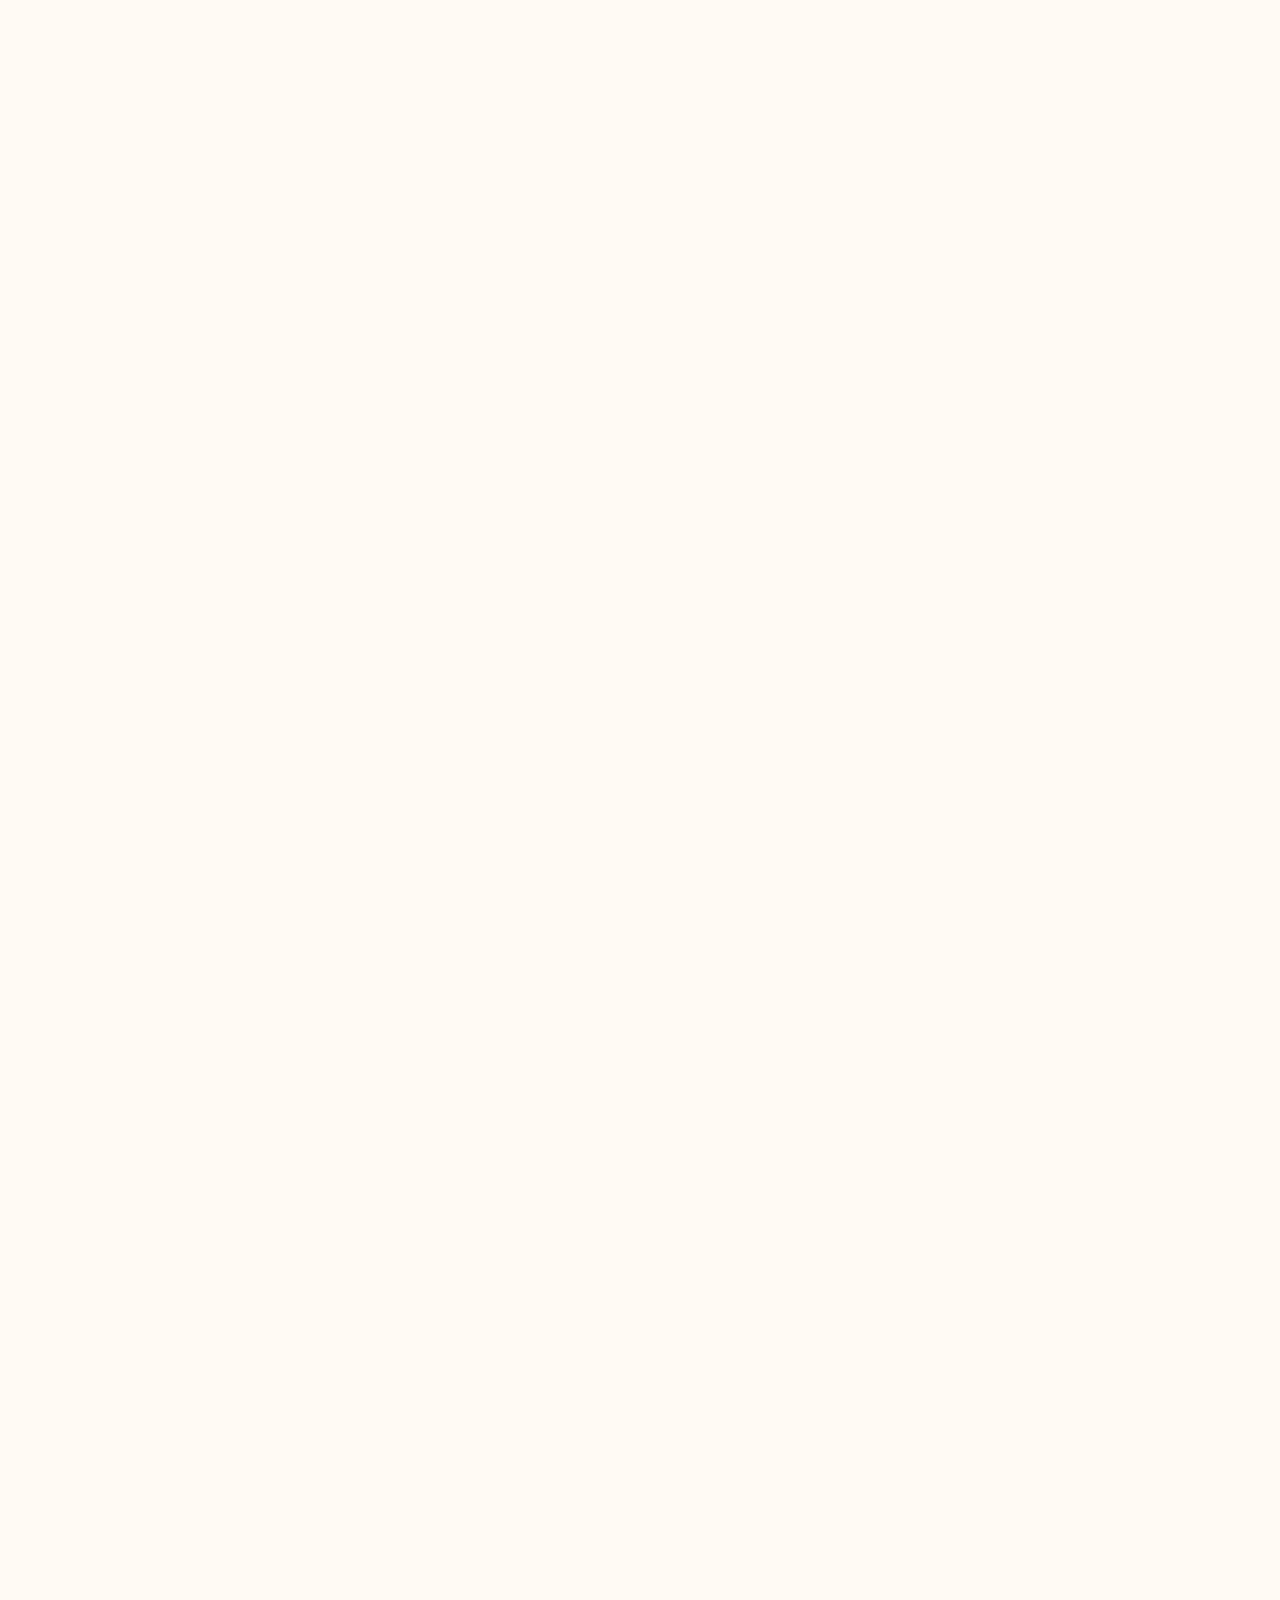
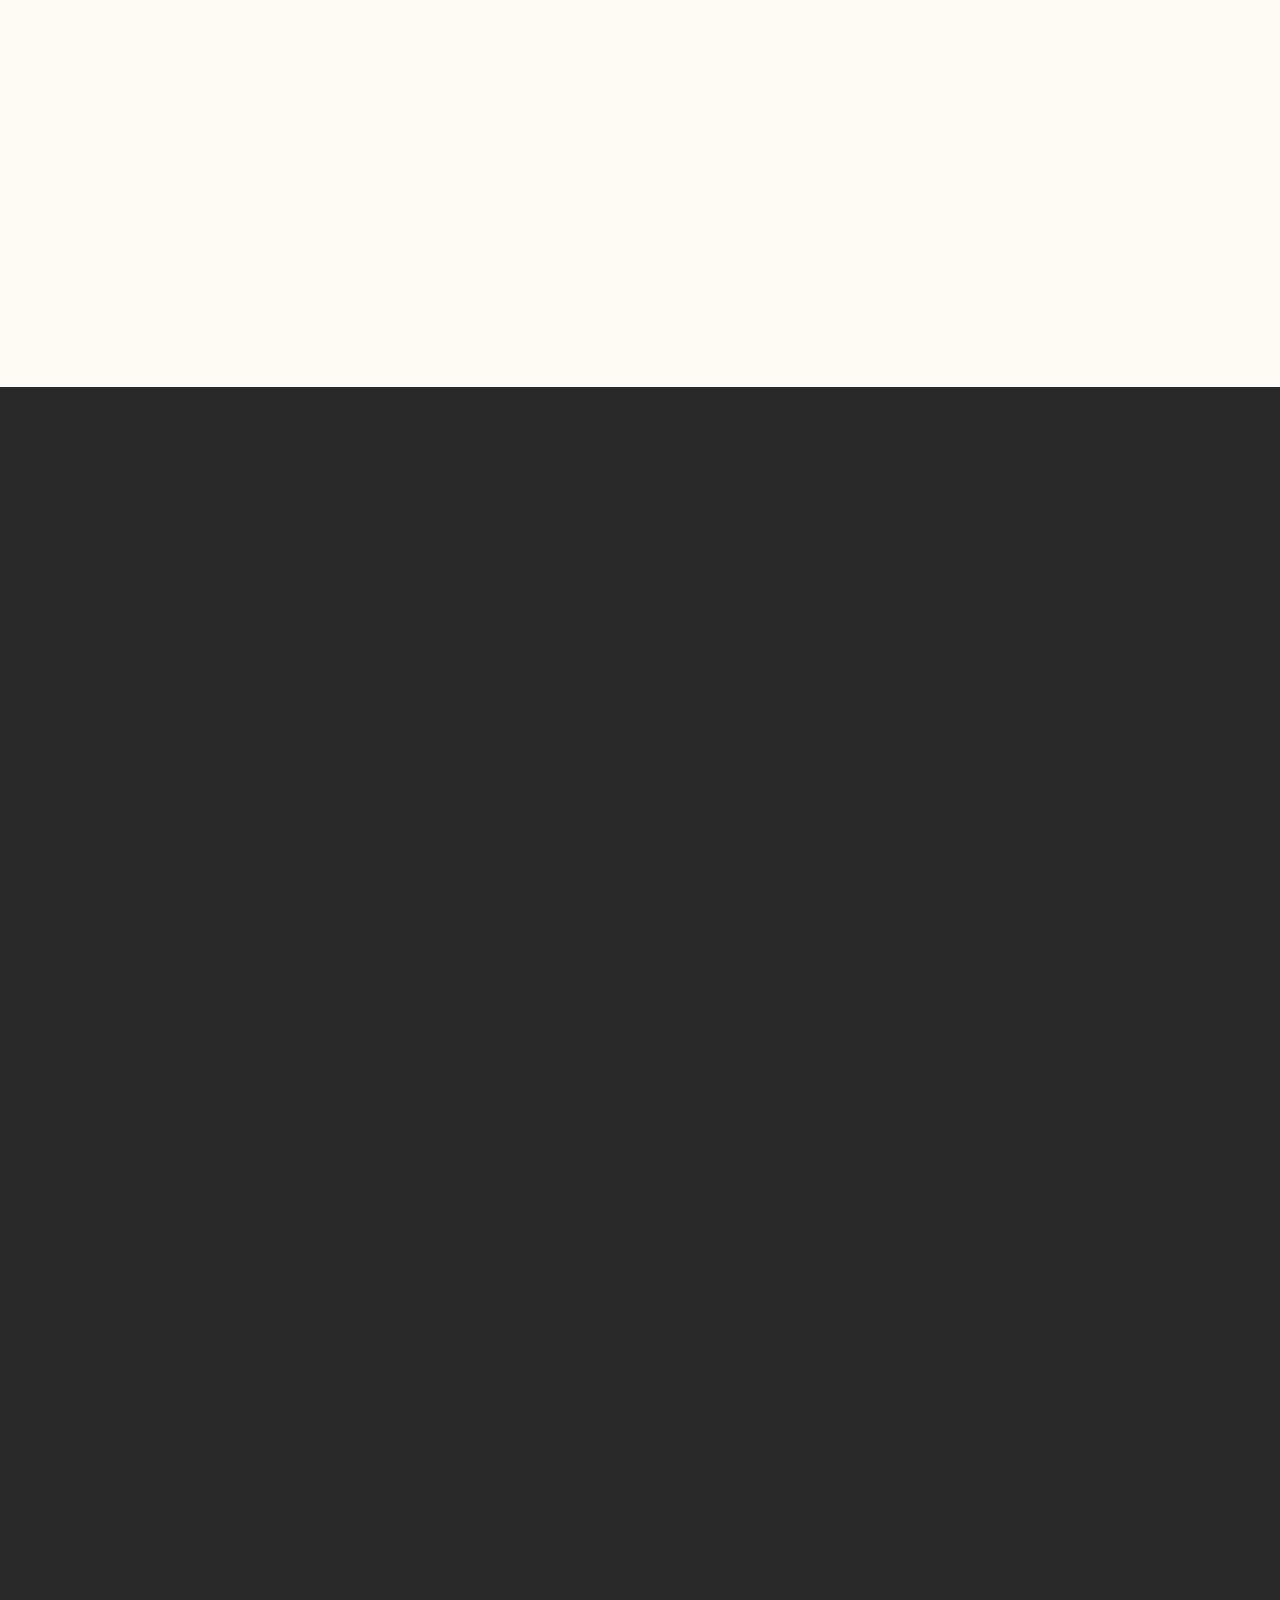
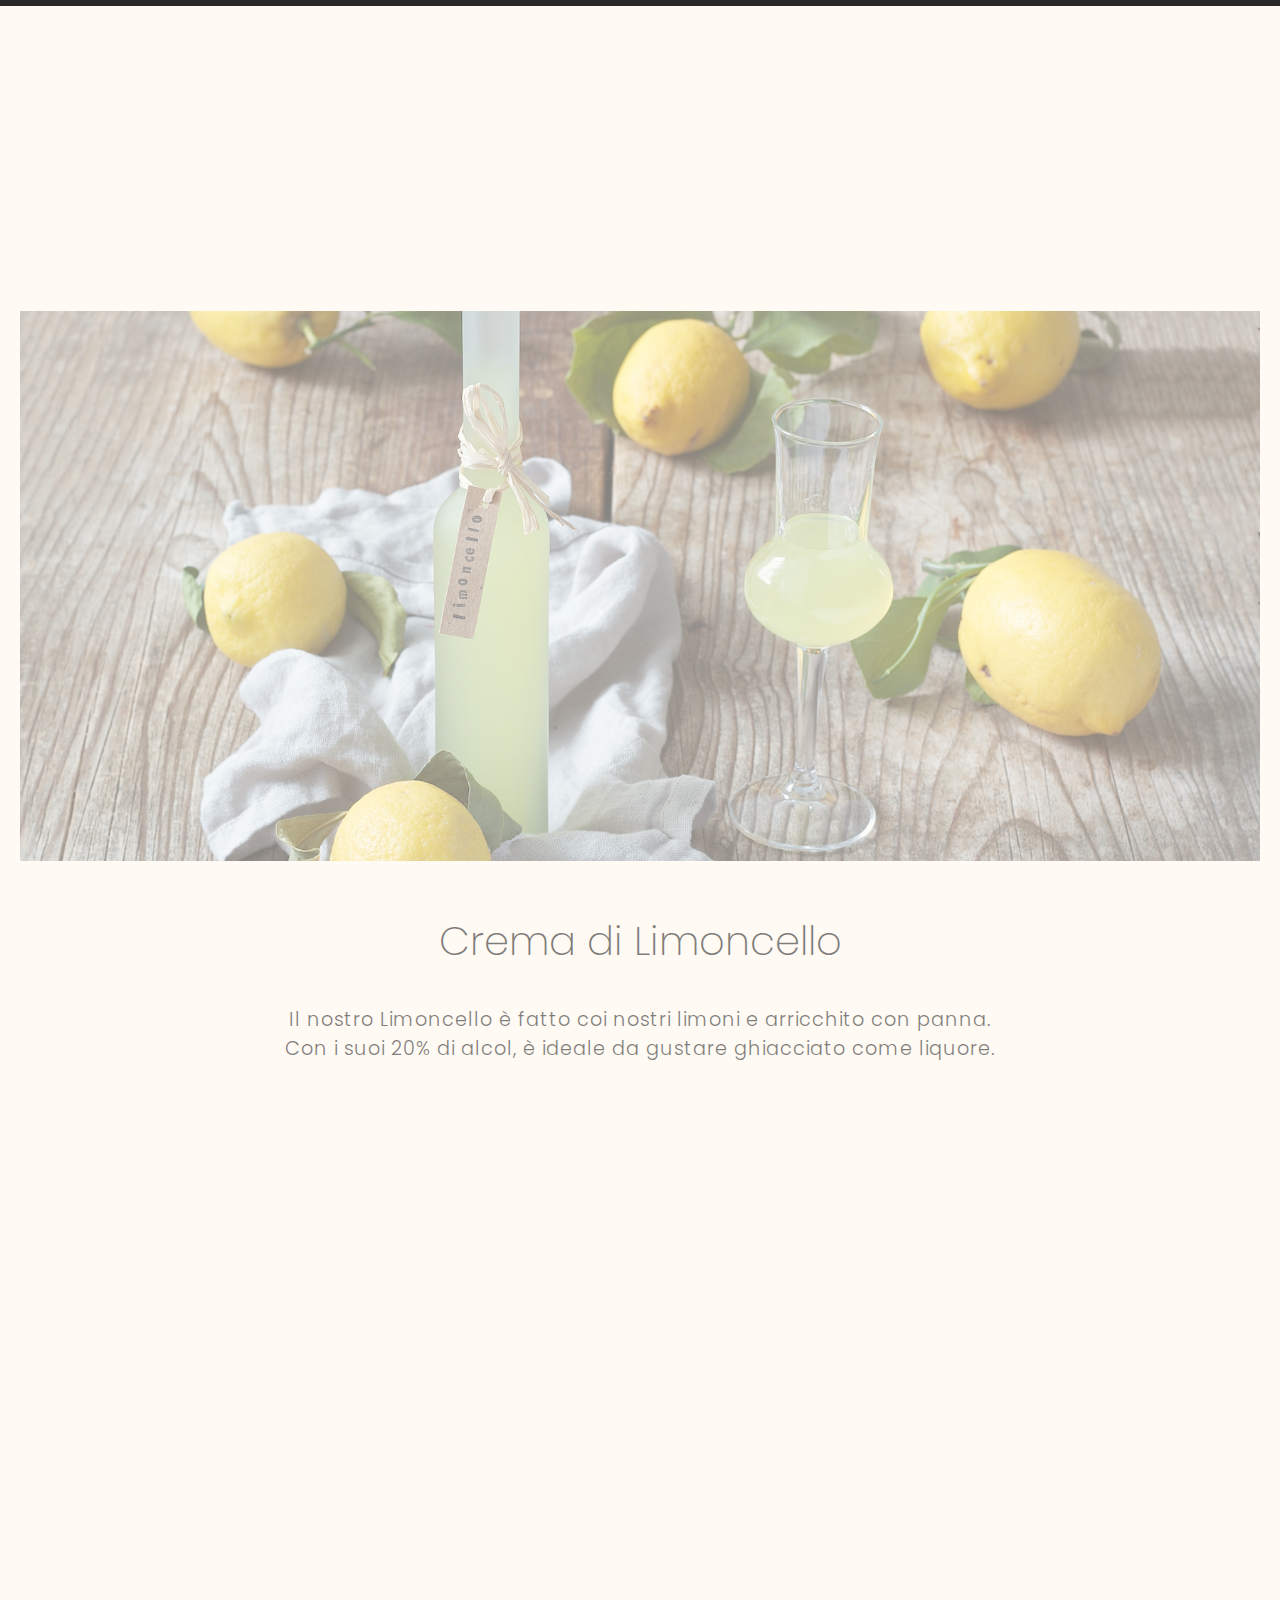
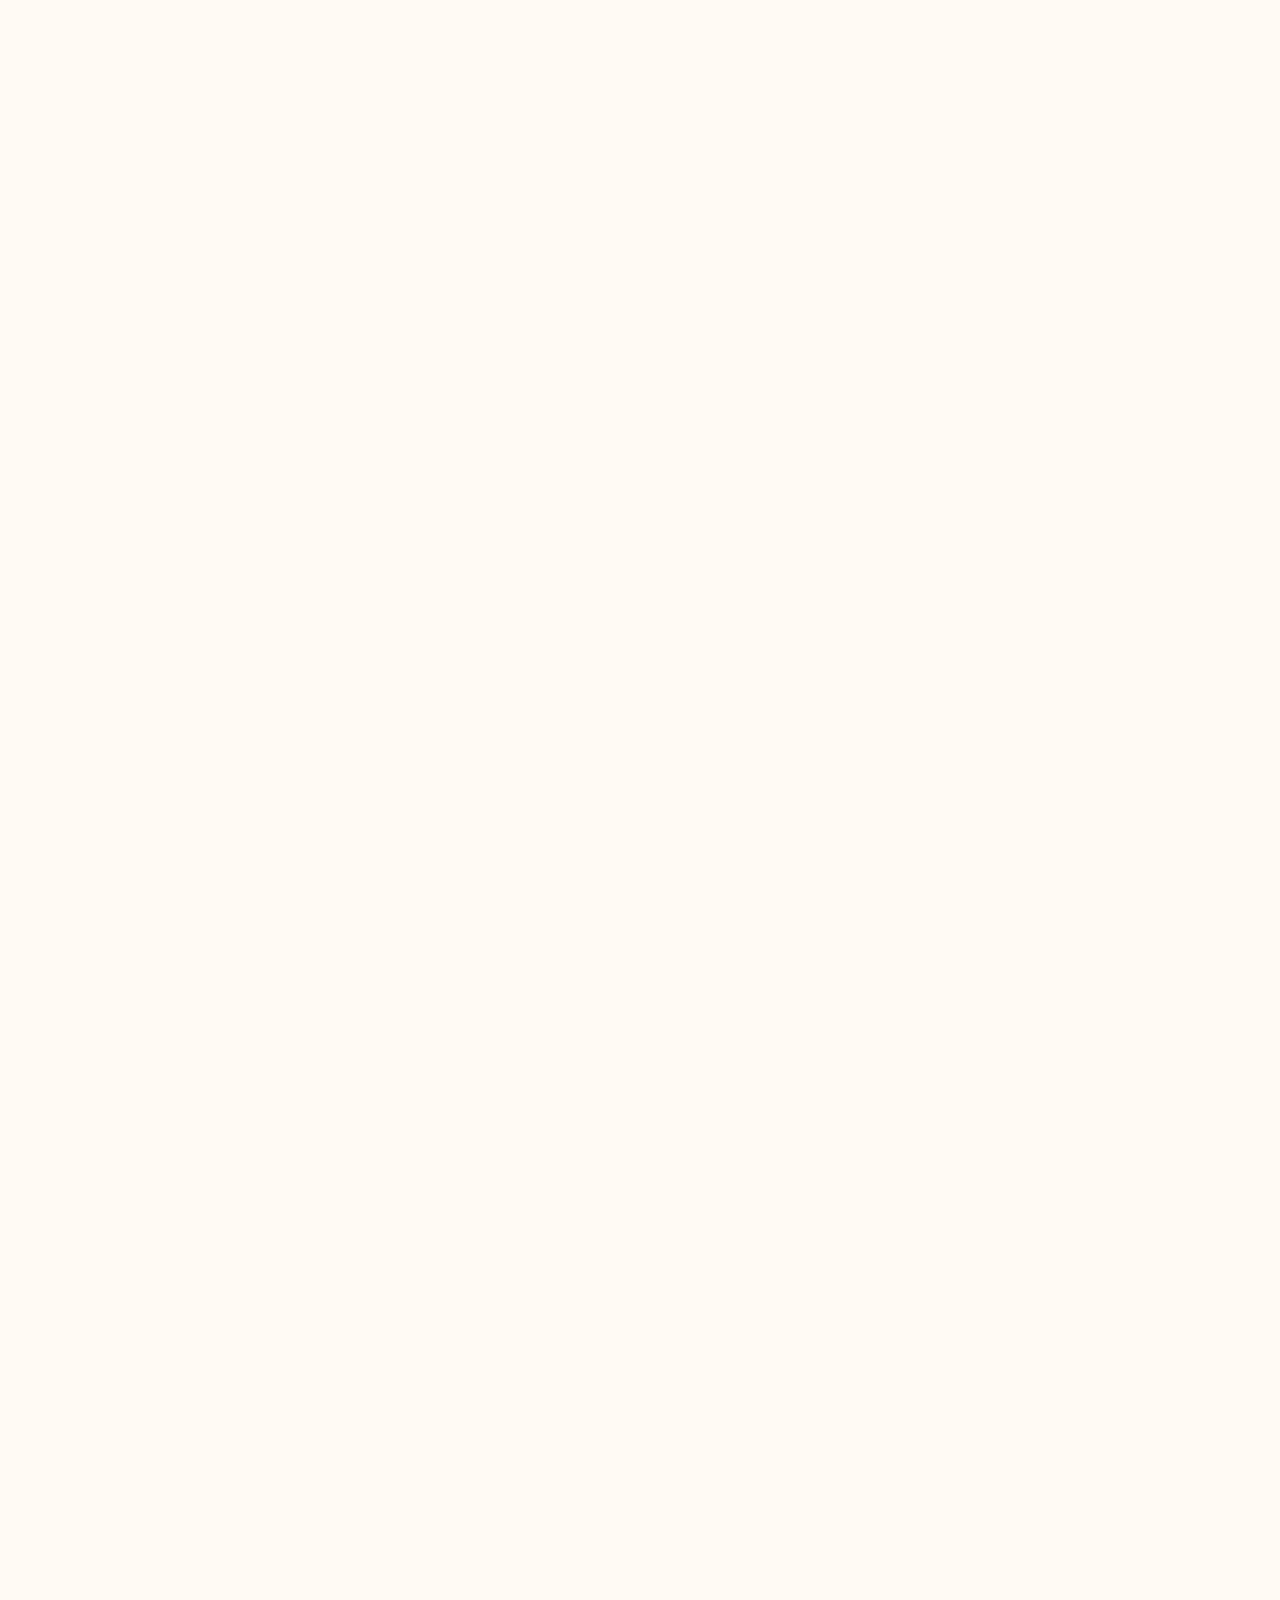
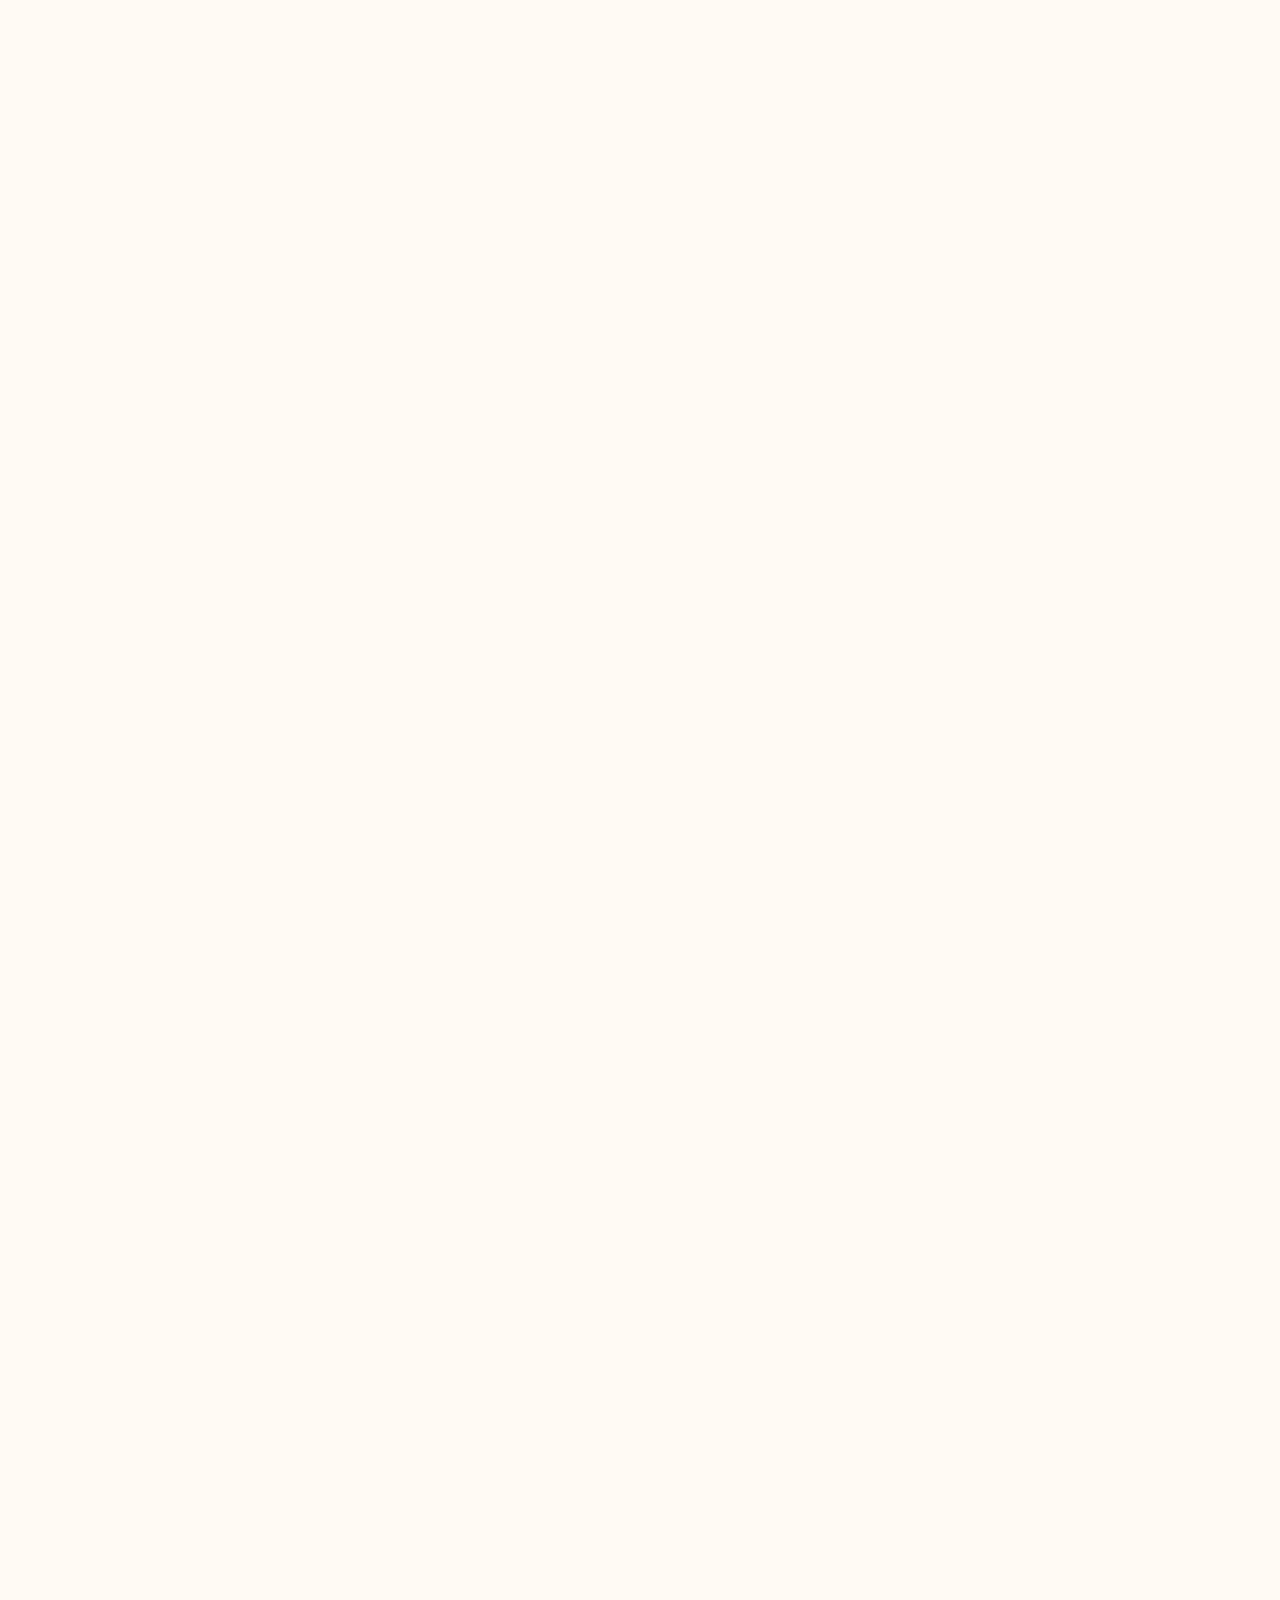
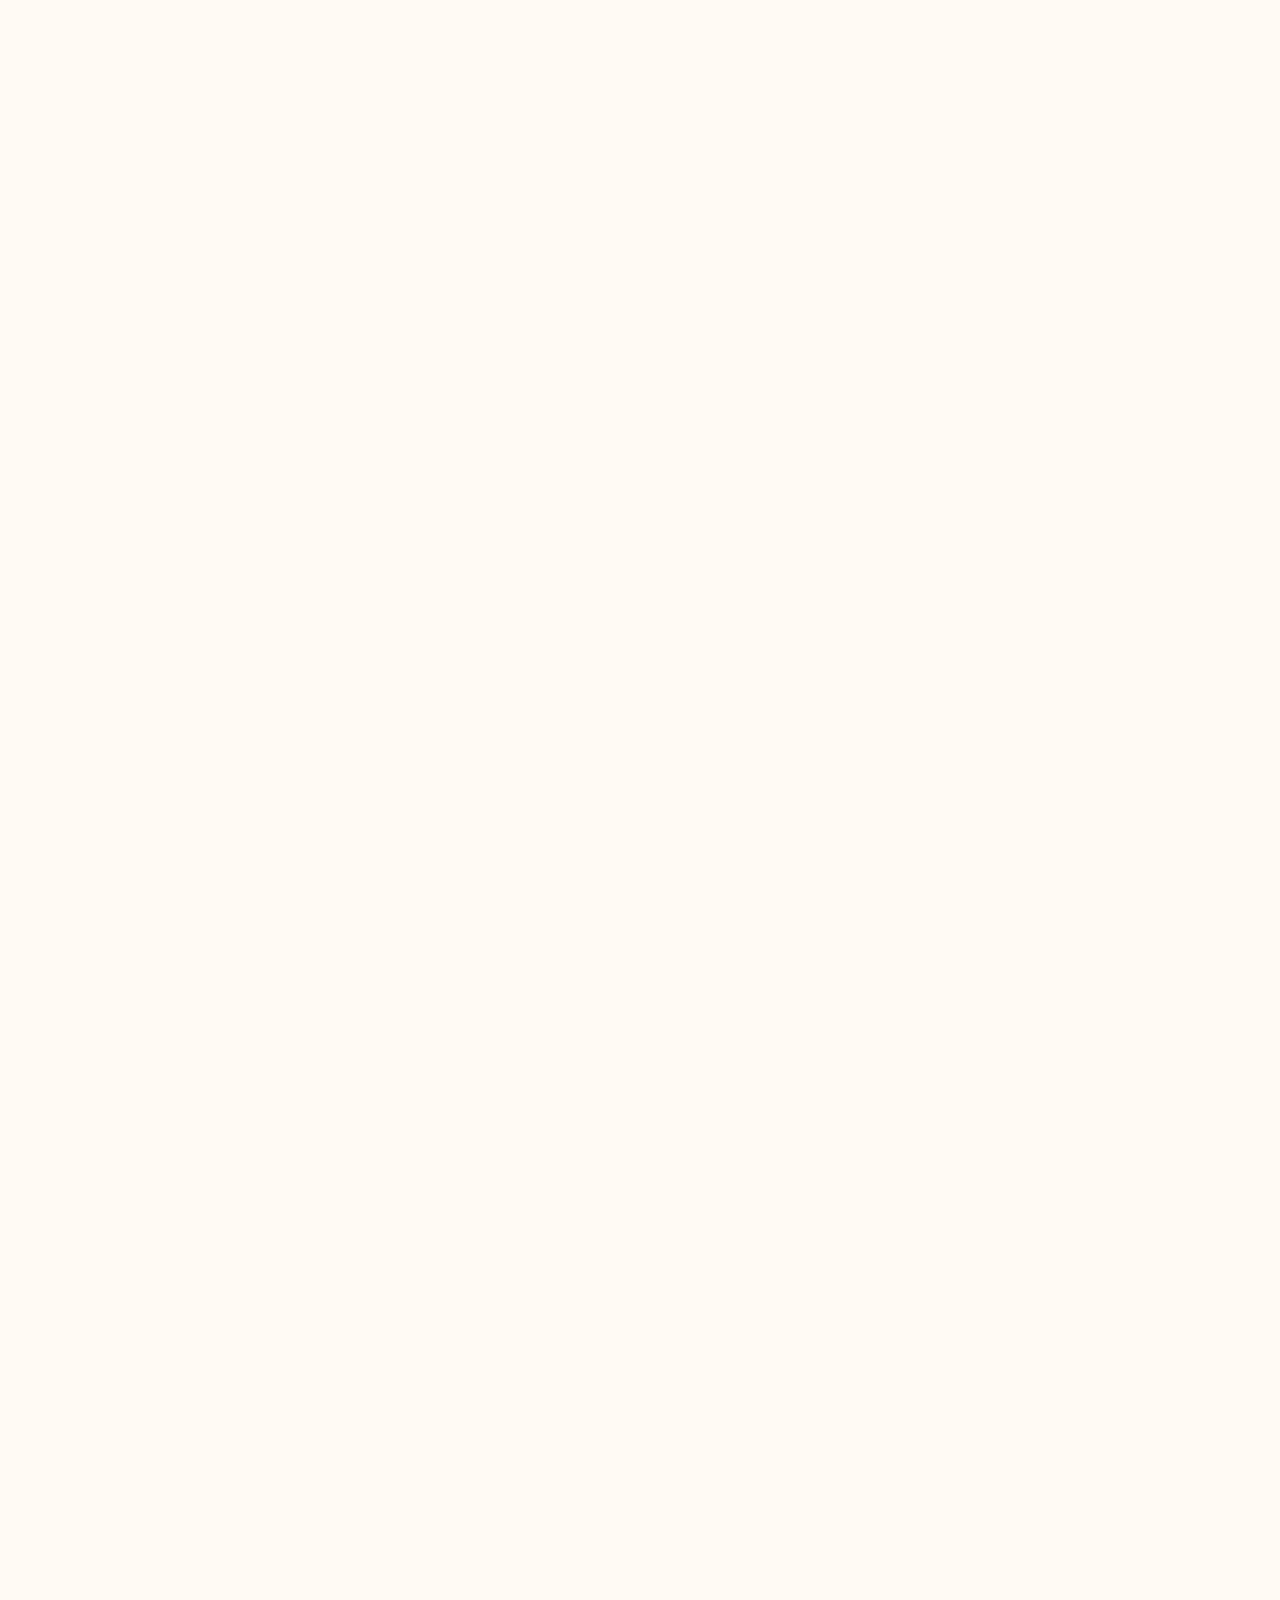
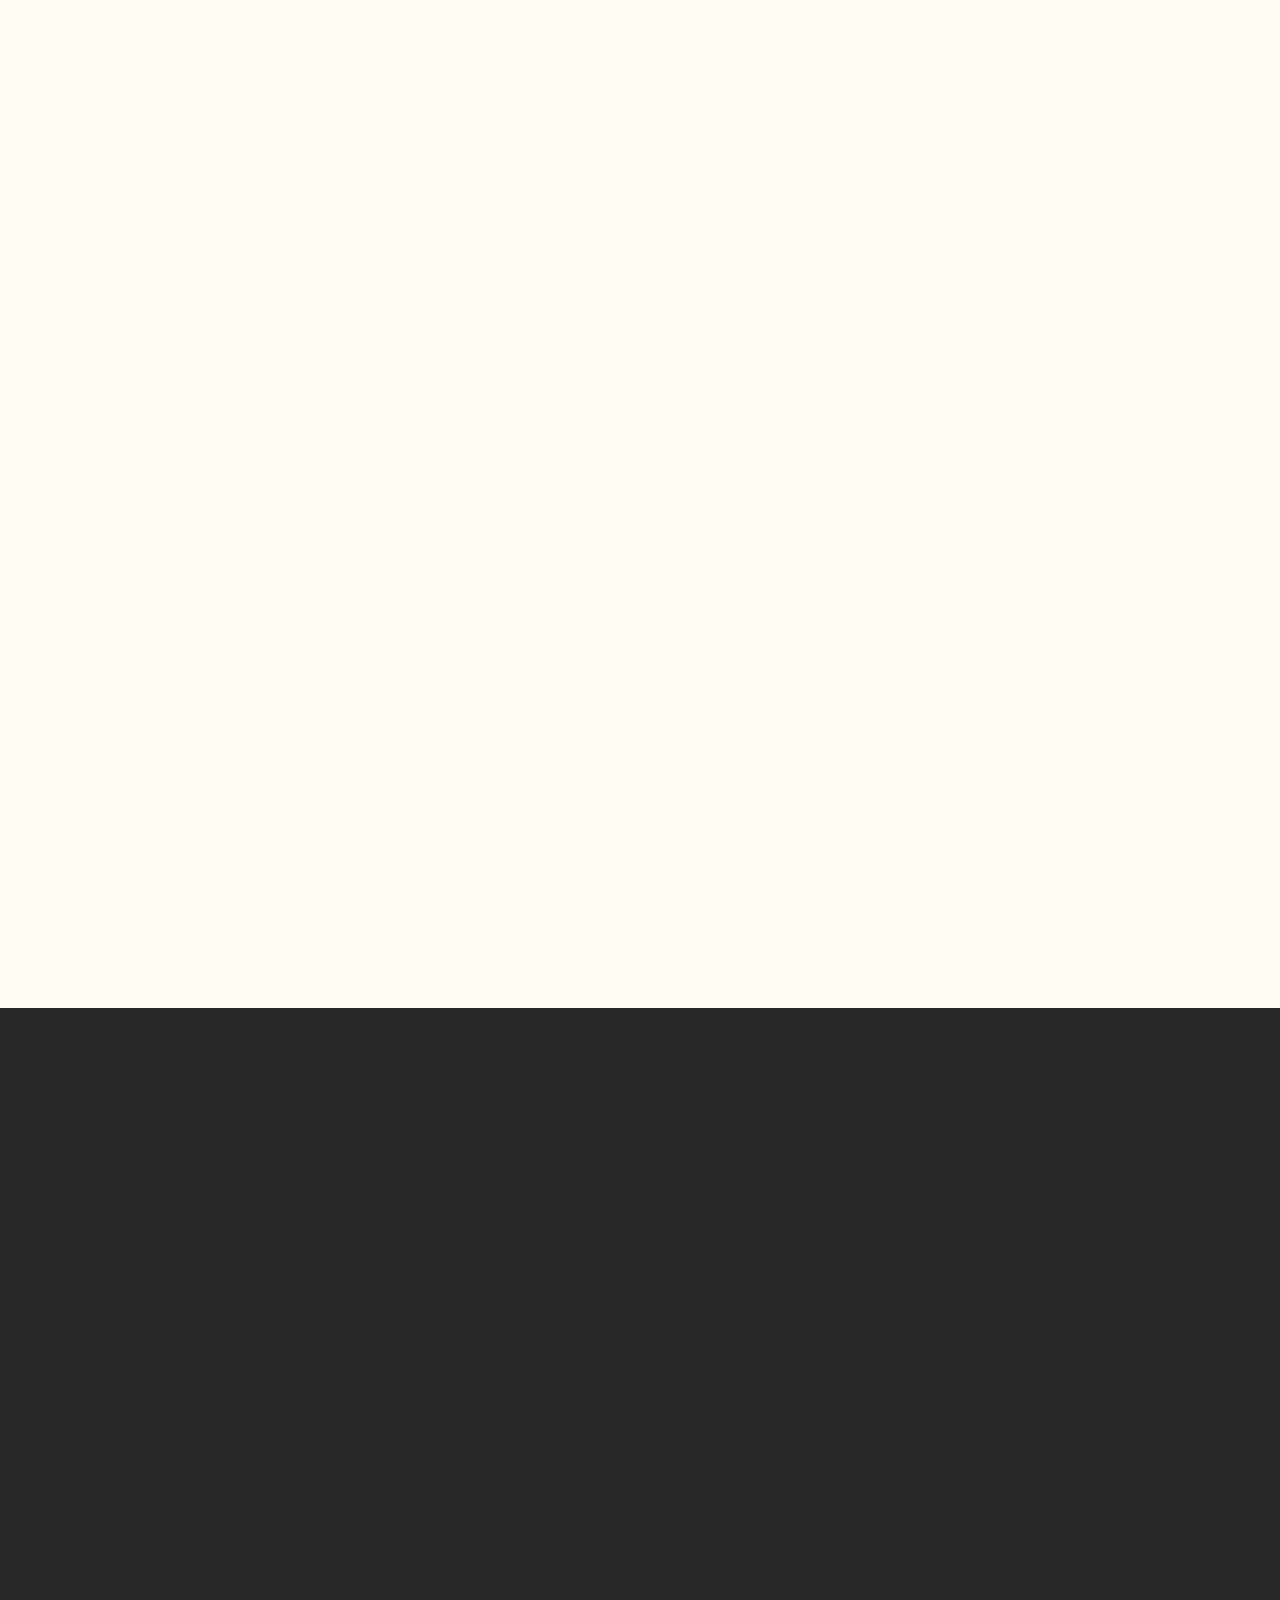
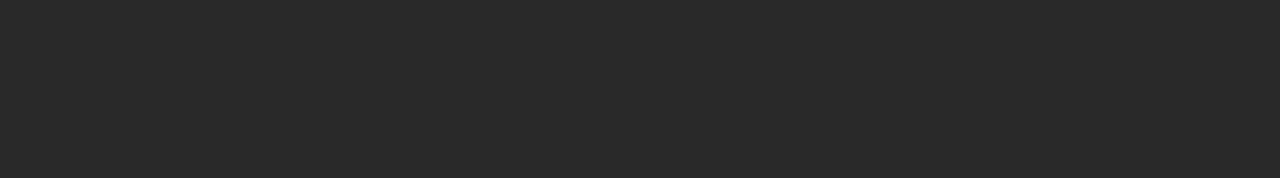
==== it/index.html @ 20805584 "preloader fix" ====
<!DOCTYPE html>
<html lang="it">
<head>
    <meta charset="UTF-8">
    <meta name="viewport" content="width=device-width, initial-scale=1.0">
    <title>Ristorante panoramico Leitenschenke al Sentiero di Rogge - Ristorante Leitenschenke</title>
    <meta name="description" content="Vi viziamo con piatti tradizionali dell'Alto Adige fatti in casa con una vista panoramica unica sulla Valle dell'Adige. Sonja e Tobias vi danno un caloroso benvenuto alla Leitenschenke">
    <meta name="keywords" content="Leitenschenke, ristorante leitenschenke, ristorante al sentiero delle rogge, marlinger waalweg">
    <!-- Anweisung an Suchmaschinen -->
    <meta name="robots" content="index, follow">
    <!-- JSON-LD for Schema Markup -->
    <script type="application/ld+json">
        {
          "@context": "https://schema.org",
          "@type": "Restaurant",
          "name": "Ristorante panoramico Leitenschenke",
          "@id": "https://leitenschenke.it",
          "url": "https://leitenschenke.it",
          "telephone": "+393338563472",
          "address": {
            "@type": "PostalAddress",
            "streetAddress": "Sentiero Leiten 9",
            "addressLocality": "Cermes",
            "postalCode": "39010",
            "addressCountry": "IT"
          },
          "geo": {
            "@type": "GeoCoordinates",
            "latitude": 46.634255580626196,
            "longitude": 11.138420199396199
          },
          "openingHoursSpecification": [
            {
              "@type": "OpeningHoursSpecification",
              "dayOfWeek": [
                "Monday",
                "Tuesday",
                "Wednesday",
                "Thursday",
                "Friday",
                "Sunday"
              ],
              "opens": "10:30",
              "closes": "17:00"
            }
          ]
        }
    </script>
    <!-- Language Settings -->
    <link rel="alternate" href="https://leitenschenke.it/" hreflang="de">
    <link rel="alternate" href="https://leitenschenke.it/it/" hreflang="it">
    <link rel="alternate" hreflang="x-default" href="https://leitenschenke.it/">
    <!-- Canonical Link -->
    <link rel="canonical" href="https://leitenschenke.it/it/">
    <!-- Favicon -->
    <link rel="icon" href="../img/favicon.png" type="image/png">
    <!-- Custom CSS -->
    <link rel="stylesheet" href="../css/root.css">
    <link rel="stylesheet" href="../css/preloader.css">
    <link rel="stylesheet" href="../css/header.css">
    <link rel="stylesheet" href="../css/shortcuts.css">
    <link rel="stylesheet" href="../css/willkommen.css">
    <link rel="stylesheet" href="../css/überUns.css">
    <link rel="stylesheet" href="../css/unsereGerichte.css">
    <link rel="stylesheet" href="../css/unsereProdukte.css">
    <link rel="stylesheet" href="../css/unsereFamilie.css">
    <link rel="stylesheet" href="../css/bewertungen.css">
    <link rel="stylesheet" href="../css/footer.css">
    <!-- Custom JS -->
    <script src="../js/root.js" defer></script>
    <script src="../js/preloader.js" defer></script>
    <script src="../js/header.js" defer></script>
    <script src="../js/shortcuts.js" defer></script>
    <script src="../js/willkommen.js" defer></script>
    <script src="../js/überUns.js" defer></script>
    <script src="../js/unsereGerichte.js" defer></script>
    <script src="../js/unsereProdukte.js" defer></script>
    <script src="../js/bewertungen.js" defer></script>
    <!-- Poppins Font Google Fonts -->
    <link rel="preconnect" href="https://fonts.googleapis.com">
    <link rel="preconnect" href="https://fonts.gstatic.com" crossorigin>
    <link href="https://fonts.googleapis.com/css2?family=Poppins:ital,wght@0,100;0,200;0,300;0,400;0,500;0,600;0,700;0,800;0,900;1,100;1,200;1,300;1,400;1,500;1,600;1,700;1,800;1,900&display=swap" rel="stylesheet">
    <!-- Font Awesome -->
    <link rel="stylesheet" href="https://cdnjs.cloudflare.com/ajax/libs/font-awesome/6.5.2/css/all.min.css" integrity="sha512-SnH5WK+bZxgPHs44uWIX+LLJAJ9/2PkPKZ5QiAj6Ta86w+fsb2TkcmfRyVX3pBnMFcV7oQPJkl9QevSCWr3W6A==" crossorigin="anonymous" referrerpolicy="no-referrer" />
    <!-- Box Icons -->
    <link href='https://unpkg.com/boxicons@2.1.4/css/boxicons.min.css' rel='stylesheet'>
</head>
<body data-lang="it">
    <div id="preloader">
        <img src="../img/favicon.png">
    </div>

    <header id="navbar">
        <a href="" class="logo">
            <img src="../img/logo-leitenschenke-transparent.png" alt="Leitenschenke">
        </a>
        <div class="language-settings">
            <a href="../">DE</a>
            <a href="">IT</a>
        </div>
        <nav>
            <ul>
                <li><a href="#willkommen" class="active">Benvenuti</a></li>
                <li><a href="#überUns">Su di noi</a></li>
                <li><a href="#unsereGerichte">I nostri Piatti</a></li>
                <li><a href="#unsereProdukte">I nostri Prodotti</a></li>
                <li><a href="#unsereFamilie">La nostra Famiglia</a></li>
            </ul>
        </nav>
        <div class="hamburger">
            <div class="bar one"></div>
            <div class="bar two"></div>
            <div class="bar three"></div>
        </div>
        <div class="hamburger-bg"></div>
    </header>

    <div class="shortcuts">
        <div class="desktop-shortcuts">
            <div class="shortcut tel"><i class="fa-solid fa-phone"></i><a href="tel:+393338563472" class="tel">+39 333 8563472</a></div>
            <div class="shortcut location"><i class="fa-solid fa-location-dot"></i><a href="https://www.google.it/maps/place/Gasthaus+Leitenschenke/@46.6341322,11.1358852,17z/data=!3m1!4b1!4m6!3m5!1s0x4782be865296c067:0xb5a8bdf307f6edd4!8m2!3d46.6341285!4d11.1384601!16s%2Fg%2F11btrr3tbx?entry=ttu">Trovaci</a></div>
            <div class="shortcut öffnungszeiten">
                <div class="bar">
                    <i class="fa-regular fa-clock"></i>
                    <span>Orari di apertura</span>
                </div>
                <div class="details">
                    <li class="saisondauer">da Marzo a Ottobre</li>
                    <div class="spacer">
                        <ul class="left">
                            <li>Lunedi:</li>
                            <li>Martedi:</li>
                            <li>Mercoledi:</li>
                            <li>Giovedi:</li>
                            <li>Venerdi:</li>
                            <li class="ruhetag">Sabato:</li>
                            <li>Domenica:</li>
                            <li class="warme-küche">cucina calda:</li>
                        </ul>
                        <ul class="right">
                            <li>10:30 - 17:00</li>
                            <li>10:30 - 17:00</li>
                            <li>10:30 - 17:00</li>
                            <li>10:30 - 17:00</li>
                            <li>10:30 - 17:00</li>
                            <li class="ruhetag">Chiuso</li>
                            <li>10:30 - 17:00</li>
                            <li class="warme-küche">10:30 - 16:00</li>
                        </ul>
                    </div>
                </div>
            </div>
        </div>

        <div class="mobile-shortcuts">
            <a href="tel:+393338563472" class="shortcut tel"><i class="fa-solid fa-phone"></i></a>
            <a href="https://www.google.it/maps/place/Gasthaus+Leitenschenke/@46.6341322,11.1358852,17z/data=!3m1!4b1!4m6!3m5!1s0x4782be865296c067:0xb5a8bdf307f6edd4!8m2!3d46.6341285!4d11.1384601!16s%2Fg%2F11btrr3tbx?entry=ttu" class="shortcut location"><i class="fa-solid fa-location-dot"></i></a>
            <div class="shortcut öffnungszeiten">
                <div class="icon">
                    <i class="fa-regular fa-clock"></i>
                </div>
                <div class="details">
                    <div class="close"><i class="fa-solid fa-x"></i></div>
                    <li class="saisondauer">da Marzo a Ottobre</li>
                    <div class="spacer">
                        <ul class="left">
                            <li>Lunedi:</li>
                            <li>Martedi:</li>
                            <li>Mercoledi:</li>
                            <li>Giovedi:</li>
                            <li>Venerdi:</li>
                            <li class="ruhetag">Sabato:</li>
                            <li>Domenica:</li>
                            <li class="warme-küche">cucina calda:</li>
                        </ul>
                        <ul class="right">
                            <li>10:30 - 17:00</li>
                            <li>10:30 - 17:00</li>
                            <li>10:30 - 17:00</li>
                            <li>10:30 - 17:00</li>
                            <li>10:30 - 17:00</li>
                            <li class="ruhetag">Chiuso</li>
                            <li>10:30 - 17:00</li>
                            <li class="warme-küche">10:30 - 16:00</li>
                        </ul>
                    </div>
                </div>
            </div>    
        </div>
    </div>

    <main class="willkommen" id="willkommen">
        <div class="landing-page">
            <video autoplay loop muted playsinline id="background-video" preload="auto">
                <source src="../img/Terasse/MainVidSkyAnimation.mp4" type="video/mp4">
            </video>
            <span>Benvenuti alla</span>
            <img src="../img/leitenschenke-transparent.png" alt="Leitenschenke" class="heading">
            <a href="#überUns"><i class="fa-solid fa-chevron-down"></i></a>
            <div class="news">
                <span>Saremo di nuovo aperti da sabato 16 marzo!</span>
                <span>Ad aprile e maggio siamo aperti anche il sabato.!</span>
            </div>
        </div>
    </main>

    <section class="überUns" id="überUns">
        <div class="text scrollAnimated">
            <h2>Ristorante panoramico Leitenschenke</h2>
            <p>
                Sopra Tscherms, situato direttamente sul sentiero di rogge,
                la Leitenschenke offre un panorama unico con vista su Merano e la Valle dell'Adige.
                La nostra terrazza è il luogo ideale per rilassarsi e godersi la natura.
                Godetevi l'atmosfera mediterranea con palme, ulivi e alberi di limone sorseggiando
                un bicchiere di vino o gustando un delizioso pasto.
            </p>
            <b>Siamo felici di accogliervi</b>
            <span>Sonja & Tobias</span>
        </div>
        <div class="slider-container scrollAnimated">
            <div class="counter">
                <span class="shown">3</span>
                <span>/</span>
                <span class="total">8</span>
            </div>
            <div class="slider">
                <div class="slide">
                    <img src="../img/Terasse/Terasse (4).jpg" alt="Terazza">
                </div>
                <div class="slide">
                    <img src="../img/Terasse/Wintergarten (2).jpg" alt="Terazza">
                </div>
                <div class="slide">
                    <img src="../img/Terasse/Terasse (3).jpg" alt="Terazza">
                </div>
                <div class="slide">
                    <img src="../img/Terasse/Terasse (2).jpg" alt="Terazza">
                </div>
                <div class="slide">
                    <img src="../img/Terasse/Terasse (1).jpg" alt="Terazza">
                </div>
                <div class="slide">
                    <img src="../img/Terasse/Wintergarten (2).jpg" alt="Terazza">
                </div>
                <div class="slide">
                    <img src="../img/Terasse/Terasse (3).jpg" alt="Terazza">
                </div>
                <!-- Weitere Bilder können hier hinzugefügt werden -->
            </div>
            <div class="desktop-arrows">
                <button class="prev">&#10094;</button>
                <button class="next">&#10095;</button>
            </div>
        </div>
        <div class="mobile-arrows">
            <div class="dots"> 
                <!-- created in js -->
            </div>
        </div>       
    </section>

    <section class="unsereGerichte" id="unsereGerichte">
        <div class="text scrollAnimated">
            <h2>Godere con vista panoramica<a href=""><i class="fa-solid fa-book-open"></i>Menu</a></h2>
            <p>
                Vi viziamo con piatti tradizionali dell'Alto Adige fatti in casa con una vista panoramica unica sulla Valle dell'Adige. <br class="big-br">
                Quasi tutto è fatto in casa, dalle paste e i canederli allo speck della nostra fattoria, <br class="big-br">
                fino ai dolci canederli di albicocca, gelati e torte dalla nostra pasticceria. <br class="big-br">
                Il nostro menu cambia con le stagioni, così c'è sempre qualcosa di nuovo da scoprire. <br class="big-br">
                Che sia asparagi in primavera, finferli in estate, zucca in autunno o piatti di selvaggina in inverno. <br class="big-br">
            </p>
        </div>
        <div class="slider-container scrollAnimated">
            <div class="counter">
                <span class="shown">1</span>
                <span>/</span>
                <span class="total"></span>
            </div>
            <div class="slider">
                <div class="slide">
                    <img src="../img/küche/Spiegelei.jpg" alt="Uovo al tegamino">
                </div>
                <div class="slide">
                    <img src="../img/küche/Speckbrettl.jpg" alt="Tagliere di speck">
                </div>
                <div class="slide">
                    <img src="../img/küche/Marillenknödel.jpg" alt="Canederli di albicocca">
                </div>
                <div class="slide">
                    <img src="../img/küche/Hirtenmaccheroni.jpg" alt="Pasta alla pastora">
                </div>
                <div class="slide">
                    <img src="../img/küche/Apfelstrudel.jpg" alt="Strudel di mele">
                </div>
                <div class="slide">
                    <img src="../img/küche/Knödel.jpg" alt="Canederli">
                </div>
                <!-- Weitere Bilder können hier hinzugefügt werden -->
            </div>
            <div class="desktop-arrows">
                <button class="prev">&#10094;</button>
                <button class="next">&#10095;</button>
            </div>
        </div>
        <div class="mobile-arrows">
            <div class="dots"> 
                <!-- created in js -->
            </div>
        </div>
    </section>

    <section class="unsereProdukte" id="unsereProdukte">
        <div class="text scrollAnimated">
            <span>Dalla trattoria al cliente</span>
            <h2>I nostri Prodotti fatti in casa</h2>
            <p>
                Da noi troverete una fantastica selezione <br class="small-br"> di prodotti fatti in casa: <br class="big-br"> 
                Dalle marmellate e i succhi, al miele, <br class="small-br"> speck e salsicce <br class="small-br"> fino all'olio d'oliva e aceto balsamico. <br class="big-br"> 
                Assaggiate assolutamente <br class="small-br">  il nostro liquore "Crema di Limoncello"! <br class="big-br"> 
            </p>
        </div>
        <div class="limoncello scrollAnimated">
            <div class="image">
                <img src="../img/Produkte/Limoncello.jpg" alt="Limoncello" class="img2">
            </div>
            <div class="right">
                <span></span>
                <h2>Crema di Limoncello</h2>
                <p>
                    Il nostro Limoncello è fatto coi nostri limoni <br class="small-br"> e arricchito con panna. <br class="big-br"> 
                    Con i suoi 20% di alcol, è ideale <br class="small-br"> da gustare ghiacciato come liquore.
                </p>
            </div>
        </div>
        <div class="line scrollAnimated"></div>
        <div class="meringerhof-produkte scrollAnimated">
            <div class="left">
                <span></span>
                <h2>Bontà dalla trattoria</h2>
                <p>
                    I nostri prodotti provengono dalla nostra trattoria, <br class="small-br"> il Meringerhof a Lagundo. <br class="big-br"> 
                    Qui coltiviamo e produciamo <br class="small-br"> in modo sostenibile e biologico.
                </p>
                <a href="https://meringerhof.it/">vai all Meringerhof</a>
            </div>
            <div class="img-grid">
                <div class="img-container">
                    <img src="../img/Produkte/Marmellade.jpg" alt="Marmellata">
                </div>
                <div class="img-container">
                    <img src="../img/Produkte/Apfelsaft.jpg" alt="Succo di mela">
                </div>
                <div class="img-container">
                    <img src="../img/Produkte/Honig.jpg" alt="Miele">
                </div>
                <div class="img-container">
                    <img src="../img/Produkte/Säfte.jpg" alt="Succhi">
                </div>
                <div class="img-container">
                    <img src="../img/Produkte/Speck.jpg" alt="Speck">
                </div>
            </div>
        </div>
        <!-- Lightbox für Produkte -->
        <div id="lightbox" class="lightbox" style="display:none;">
            <span class="close">&times;</span>
            <img class="lightbox-content" src="">
            <div class="caption"></div>
        </div>
    </section>

    <section class="unsereFamilie" id="unsereFamilie">
        <span class="scrollAnimated"></span>
        <h2 class="scrollAnimated">La nostra famiglia</h2>
        <div class="leitenschenke scrollAnimated">
            <div class="img">
                <img src="../img/Familie/Familienfoto.jpg" alt="Foto della famiglia">
            </div>
            <div class="text">
                <h3>Leitenschenke</h3>
                <p>
                    La Leitenschenke è un'azienda familiare <br>
                    che noi, Sonja e Tobias, gestiamo dal 2007. <br>
                    Qui viviamo anche con nostra figlia Heidi. <br>
                    A poco a poco, abbiamo creato un piccolo paradiso, <br>
                    dove viziamo i nostri ospiti con piatti tradizionali <br> altoatesini fatti in casa e prodotti di nostra produzione. <br>
                </p>
            </div>
        </div>
        <div class="hotel-lisetta scrollAnimated">
            <div class="text">
                <h3>Hotel Lisetta</h3>
                <p>
                    L'Hotel Lisetta a Tirolo è gestito dai genitori di Sonja, <br>
                    lavio e Brigitte, insieme alla sorella Lisa. <br>
                    Qui potrete trascorrere una vacanza rilassante in piscina, <br> con sauna, massaggi o escursioni.
                </p>
                <a href="https://www.hotel-lisetta.it/">vai all Hotel Lisetta</a>
            </div>
            <div class="img">
                <img src="../img/Familie/Lisetta" alt="Hotel Lisetta">
            </div>
        </div>
        <div class="meringerhof scrollAnimated">
            <div class="img">
                <img src="../img/Familie/Meringerhof.jpg" alt="Meringerhof">
            </div>
            <div class="text">
                <h3>Meringerhof</h3>
                <p>
                    Il fratello di Sonja, Markus, sua moglie Siglinde e il loro figlio Lukas <br> sono coloro che gestiscono il Meringerhof con grande passione. <br>
                </p>
                <a href="https://meringerhof.it/">vai all Meringerhof</a>
            </div>
        </div>
    </section>

    <section class="bewertungen" id="bewertungen">
        <div class="top scrollAnimated">
            <span>Recensioni</span>
            <h2>Cosa dicono i nostri Ospiti</h2>
            <p>
                Il nostro team della Leitenschenke si impegna sempre <br class="small-br"> a rendere il vostro soggiorno indimenticabile. <br class="big-br">
                Per questo siamo molto felici di sapere <br class="small-br"> che avete apprezzato il vostro tempo trascorso da noi. <br class="big-br">
            </p>
            <div class="gesamtwertung">
                <span>4,7 Stelle</span>
                <a href="https://www.google.com/search?q=leitenschenke&rlz=1C1CHBF_itIT925IT925&oq=leitenschenke&gs_lcrp=EgZjaHJvbWUyBggAEEUYOTIQCAEQLhivARjHARiABBiOBTIGCAIQIxgnMgcIAxAAGIAEMgcIBBAAGIAEMgYIBRAAGB4yBggGEAAYHjIGCAcQABgeMggICBAAGAUYHjIICAkQABgFGB7SAQgxOTE3ajBqN6gCALACAA&sourceid=chrome&ie=UTF-8#lrd=0x4782be865296c067:0xb5a8bdf307f6edd4,1,,,,"><i class="fa-brands fa-google"></a></i>
            </div>
        </div>
        <a href="https://g.co/kgs/K29fHEZ" class="bewertung scrollAnimated">
            <h4>Torniamo ogni vacanza</h4>
            <p><b>"</b>In ogni vacanza che trascorriamo in Alto Adige, fare tappa in questa meravigliosa locanda è un must. Ogni volta siamo entusiasti della bellissima terrazza, della vista, del cibo delizioso e soprattutto degli ospiti così cordiali e gentili. Diciamo di cuore GRAZIE e possiamo solo raccomandare questo locale.<b>"</b></p>
        </a>
        <a href="https://g.co/kgs/QcgBGBD" class="bewertung scrollAnimated">
            <h4>Lo si può solo consigliare</h4>
            <p><b>"</b>Lo si può solo consigliare! Cibo eccellente, personale molto cordiale e attento, ottima atmosfera, vista fantastica, torneremo sicuramente. E un delizioso Limoncello fatto in casa con i nostri limoni 🍋🍋🍋<b>"</b></p>
        </a>
        <a href="https://g.co/kgs/r5EVzff" class="bewertung scrollAnimated">
            <h4>I migliori canederli di albicocca</h4>
            <p><b>"</b> I migliori canederli di albicocca! Da anni, ogni anno, è una tappa obbligatoria per noi solo per i canederli di albicocca, per non parlare degli altri piatti. Poi la fantastica terrazza con così tanto amore piantata e curata, alberi di limone di ogni tipo, alberi di mandarino, fiori, ecc. un sogno....per noi la più bella locanda in Alto Adige....proprietari amabili, molto attenti e gestiti in modo familiare! La vista un sogno! Torniamo con tanto piacere e sempre da voi! Grazie, grazie e grazie! Continuate così! <b>"</b></p>
        </a>
        <div class="mehr-bewertungen">
            <a href="https://g.co/kgs/KchtMGF" class="bewertung scrollAnimated">
                <h4>Una terrazza fantastica</h4>
                <p><b>"</b>Una terrazza fantastica con una vista super e cibo davvero buono.
                Bella e ben fatta anche l'area giochi per bambini, c'è qualcosa per tutti!<b>"</b></p>
            </a>
            <a href="https://g.co/kgs/K8aQEvY" class="bewertung scrollAnimated">
                <h4>Indescrivibile</h4>
                <p><b>"</b> La vista, il cibo e la gastronomia sono indescrivibili. Già l'atmosfera mediterranea sulla terrazza con i numerosi alberi di limone è degna di nota. Complimenti a Sonja e Tobias per questo fantastico locale. Veniamo da anni e sempre con piacere. <b>"</b></p>
            </a>
            <a href="https://g.co/kgs/r5EVzff" class="bewertung scrollAnimated">
                <h4>Merita un applauso</h4>
                <p><b>"</b>Che fuori faccia freddo o caldo, la Leitenschenke ha il suo fascino speciale.
                Da molti anni facciamo tappa durante le nostre escursioni sul Waalweg e siamo sempre i benvenuti come ospiti. Il cibo è sempre fantastico, che si mangi caldo o un dolce. Questo locale è gestito con tanta passione, il che merita il nostro elogio. La Leitenschenke è un must...un piacere completo. Da molti anni sempre "al top", merita il nostro applauso!<b>"</b></p>
            </a>
            <a href="https://g.co/kgs/mPYQcr5" class="bewertung scrollAnimated">
                <h4>Il miglior Kaiserschmarrn del mondo</h4>
                <p><b>"</b>Il miglior Kaiserschmarrn del mondo 😄, posizione e vista da sogno dalla bellissima terrazza con tanti alberi di agrumi e palme. Coppia di proprietari molto motivata e super cordiale, ottima area giochi per famiglie e deliziose prelibatezze prevalentemente di propria produzione, che si adattano anche come souvenir. Una pausa qui è un must sul sentiero Marlinger Waalweg!<b>"</b></p>
            </a>
        </div>
        <div class="mehr-anzeigen scrollAnimated">
            <span class="mehr-anzeigen-text">Mostra di più</span>
            <i class="fa-solid fa-chevron-down"></i>
        </div>
    </section>

    <section class="footer" id="footer">
            <div class="grid-container scrollAnimated">
                <div class="spacer">
                    <ul>
                        <li><b>Contatto:</b></li>
                        <li>Sentiero Leiten 9</li>
                        <li>39010 Cermes</li>
                        <li><i class="fa-solid fa-envelope"></i> <a href="mailto:info@leitenschenke.it" class="mail">info@leitenschenke.it</a></li>
                        <li><i class="fa-solid fa-phone"></i> <a href="tel:+393338563472" class="tel">+39 333 8563472</a></li>
                        <a href="impressum.html" class="impressum-link">Impressum</a>
                    </ul>
                </div>
                <div class="spacer">
                    <ul>
                        <li><b>Orari di apertura</b></li>
                        <li class="saisondauer">da Marzo a Ottobre</li>
                        <div class="wrapper">
                            <ul class="left">
                                <li>Ristorante:</li>
                                <li>Cucina calda:</li>
                                <li class="ruhetag">Sabato:</li>
                            </ul>
                            <ul class="right">
                                <li>10:30 - 17:00</li>
                                <li>10:30 - 16:00</li>
                                <li class="ruhetag">Chiuso</li>
                            </ul>
                        </div>
                    </ul>
                </div>
                <div class="spacer">
                    <ul>
                        <li><b>Trovaci anche su:</b></li>
                        <div class="wrapper">
                            <li><a href="https://www.instagram.com/leitenschenke/?hl=de"><i class="fa-brands fa-instagram"></i></a></li>
                            <li><a href="https://www.google.it/maps/place/Gasthaus+Leitenschenke/@46.6341322,11.1358852,17z/data=!3m1!4b1!4m6!3m5!1s0x4782be865296c067:0xb5a8bdf307f6edd4!8m2!3d46.6341285!4d11.1384601!16s%2Fg%2F11btrr3tbx?entry=ttu"><i class="fa-solid fa-location-dot"></i></a></li>
                            <li><a href="https://www.google.com/search?q=leitenschenke&rlz=1C1CHBF_itIT925IT925&oq=leitenschenke&gs_lcrp=EgZjaHJvbWUyBggAEEUYOTIQCAEQLhivARjHARiABBiOBTIGCAIQIxgnMgcIAxAAGIAEMgcIBBAAGIAEMgYIBRAAGB4yBggGEAAYHjIGCAcQABgeMggICBAAGAUYHjIICAkQABgFGB7SAQgxOTE3ajBqN6gCALACAA&sourceid=chrome&ie=UTF-8#lrd=0x4782be865296c067:0xb5a8bdf307f6edd4,1,,,,"><i class="fa-brands fa-google"></a></i></li>
                            <li><a href="https://www.tripadvisor.de/Restaurant_Review-g1419955-d5037164-Reviews-Restaurant_Leitenschenke-Cermes_Province_of_South_Tyrol_Trentino_Alto_Adige.html"><i class='bx bxl-trip-advisor'></i></a></li>
                        </div>
                    </ul>
                </div>
            </div>
    </section>
</body>
</html>
---- css/root.css ----
*{
    margin: 0;
    padding: 0;
    box-sizing: border-box;
    list-style: none;
    text-decoration: none;
}

:root{
    --header-height: 90px;
    --accent-color: rgb(187, 158, 140);
    --accent-color-alt: #896a26;
    --accent-color-dark: rgba(41, 41, 41, 0.811);
    --accent-color-light: rgb(135, 110, 94);
    --transparent-color: rgba(0, 0, 0, 0.425);
    --section-padding-top: 70px;
    --bg-color: rgb(255, 250, 244);
    --title-mb: 35px;
    --load-duration: 1s;

    color-scheme: light; /* only light mode */
}

body{
    font-family: 'Poppins', sans-serif;
    overflow-x: hidden;
}

section{
    background: var(--bg-color);
}


html{
    scroll-behavior: smooth;
    overflow-x: hidden;
}

a{
    color: inherit;
    display: inline-block;
}

h2{
    font-weight: 200;
    font-size: 2.5rem;
}

p{
    letter-spacing: 1px;
    line-height: 1.5;
    font-weight: 300;
}



/* Scrollbar Styling */
/* Breite und Farbe der Scrollleiste */
::-webkit-scrollbar {
    width: 10px; /* Breite der Scrollleiste */
    width: 0px;
}
/* Stil der Scrollleisten-Spur */
::-webkit-scrollbar-track {
    background: #f1f1f1; /* Hintergrundfarbe der Scrollleisten-Spur */
}
/* Stil des Scrollleisten-Thumb */
::-webkit-scrollbar-thumb {
    background: #888; /* Hintergrundfarbe des Scrollleisten-Thumbs */
    border-radius: 1px; /* abgerundete Ecken des Scrollleisten-Thumbs */
}
/* Optionales: Ändern des Hover-Effekts des Scrollleisten-Thumbs */
::-webkit-scrollbar-thumb:hover {
    background: #555; /* Hintergrundfarbe des Scrollleisten-Thumbs beim Hovern */
}


/* deletes scroll-margin-top: var(--header-height); cause there is no header */
@media (max-width: 1450px){
    section{
        scroll-margin-top: -1px !important;
    }
}
---- css/preloader.css ----
#preloader {
    position: fixed;
    left: 0;
    top: 0;
    width: 100%;
    height: 100%;
    background: var(--bg-color);
    z-index: 9999;
    display: flex;
    align-items: center;
    justify-content: center;
    transition: all .5s;
}

#preloader img{
    width: 100px;
    opacity: 0;
    animation: loadIn 1s ease-out forwards;
    animation-delay: .5s;
    filter: invert(1); /* invert color of the logo to black */
    transition: all .5s;
}

@keyframes loadIn{
    0%{
        transform: scale(2);
        opacity: 0;
    }
    50%{
        transform: scale(1.7);
        opacity: 0.4;
    }
    100%{
        transform: scale(1);
        opacity: 1;
    }
}


@media (max-width: 500px){
    #preloader img{
        width: 70px;
    }
}
---- css/header.css ----
header{
    position: fixed;
    top: 0;
    width: 100%;
    display: flex;
    align-items: center;
    justify-content: center;
    color: white;
    transition: all 1s;
    z-index: 1000;
    background: transparent;
    height: var(--header-height);
    padding: 0 20px 0 40px;
}

/* .scrolled is added to the header in js */
header.scrolled{
    background: var(--accent-color-dark);
}

header.scrolled .logo{
    opacity: 1; /* makes the logo visible on scroll */
    transition-delay: 0.5s;
}

header.scrolled nav ul{
    transform: translateX(15%); /* animates the ul to the right to add space for the logo */
}

header .logo{
    width: 350px;
    height: 90%;
    cursor: pointer;
    opacity: 0;
    transition: all 0.5s;
    position: absolute;
    left: 40px;
}

header .logo img{
    width: 100%;
    height: 100%;
}

header nav ul{
    display: flex;
    align-items: center;
    gap: 70px;
    font-size: 1.1rem;
    letter-spacing: 1px;
    font-weight: 500;
    transform: translateX(0%);
    transition: all 1s;
}

header nav ul li a{
    cursor: pointer;
    text-transform: uppercase;
    transition: all 0.5s;
    text-shadow: 1px 1px 80px black;
}

header nav ul li a:hover{
    color: var(--accent-color-dark);
}
header nav ul li a.active{
    color: var(--accent-color-dark);
}

header.scrolled nav ul li a:hover{
    color: var(--accent-color);
}
header.scrolled nav ul li a.active{
    color: var(--accent-color);
}

header .language-settings{
    font-size: .7rem;
    display: flex;
    gap: 10px;
    position: absolute;
    right: 20px;
}

header .language-settings a{
    border: 1px solid white;
    padding: 6px;
    border-radius: 5px;
    letter-spacing: 3px;
    transition: all 0.5s;
}

header .language-settings a:hover{
    color: var(--accent-color-dark);
    border: 1px solid var(--accent-color-dark);
}

header.scrolled .language-settings a:hover{
    border: 1px solid var(--accent-color);
    color: var(--accent-color);
}



/* only for de page */
body[data-lang="de"] header .language-settings a:nth-child(1){
    border: 1px solid black;
    color: black;
}

body[data-lang="de"] header.scrolled .language-settings a:nth-child(1){
    border: 1px solid var(--accent-color);
    color: var(--accent-color);
}


/* reverse style setting on it page */
body[data-lang="it"] header .language-settings a:nth-child(2){
    border: 1px solid black;
    color: black;
}

body[data-lang="it"] header.scrolled .language-settings a:nth-child(2){
    border: 1px solid var(--accent-color);
    color: var(--accent-color);
}




/* hide hamburger icon on desktop */
.hamburger{
    display: none;
}







/* Animations on page load */
@keyframes scaleSlideInFromRight{
    0%{
        opacity: 0;
        scale: 0.8;
        transform: translateX(50px);
    }
    100%{
        opacity: 1;
        scale: 1;
        transform: translateX(0);
    }
}

header nav ul li a {
    opacity: 0;
    animation: scaleSlideInFromRight var(--load-duration) forwards;
}
/* delayed to load after the Leitenschenke heading is loaded and visible */
header nav ul li:nth-child(1) a {
    animation-delay: 1s; 
}
header nav ul li:nth-child(2) a {
    animation-delay: 1.2s;
}
header nav ul li:nth-child(3) a {
    animation-delay: 1.4s;
}
header nav ul li:nth-child(4) a {
    animation-delay: 1.6s;
}
header nav ul li:nth-child(5) a {
    animation-delay: 1.8s;
}


header .language-settings a{
    opacity: 0;
    animation: scaleSlideInFromRight var(--load-duration) forwards;
}
header .language-settings a:nth-child(1){
    animation-delay: 2s;
}
header .language-settings a:nth-child(2){
    animation-delay: 2.2s;
}









/* width query */
/* deletes the logo for space gains */
@media (max-width: 1700px) {
    header .logo{
        display: none;
    }
    header.scrolled nav ul{
        transform: translateX(0%);
    }
}


/* first size of hamburger as sidebar */
@media (max-width: 1450px) {
    header{
        position: fixed;
        top: 0;
        height: 100%;
        width: 600px;
        display: flex;
        align-items: center;
        justify-content: start;
        flex-direction: column;
        padding: 50px 0 100px 0;
        background: var(--accent-color-dark) !important;
        transform: translateX(-100%);
        transition: transform 0.7s, background 1s;
    }

    /* html div to create de curved background behind the hamburger */
    header .hamburger-bg{
        position: absolute;
        top: 0;
        right: 0;
        transform: translateX(100%); /* on the right edge of the navbar */
        width: 80px;
        height: 60px;
        background: var(--accent-color-dark) !important;
        border-radius:  0 0 40% 0;
        transition: opacity 0.2s, background 1s;
    }

    header nav{
        width: 100%;
        flex-grow: 1;
    }

    header nav ul{
        display: flex;
        flex-direction: column;
        gap: 100px;
        height: 100%;
    }

    header nav ul li{
        width: 100%;
        text-align: center;
        font-size: 1.2rem;
        font-weight: 400;
    }

    header nav ul li a{
        width: 100%;
        padding: 30px; /* easier to click on mobile */
    }

    header .logo{
        display: block;
        width: 70%;
        margin: auto;
        position: static;
        height: 100px;
        margin-bottom: 100px;
        opacity: 1; /* deletes the on scroll visible animation */
    }

    header .language-settings{
        font-size: .9rem;
        display: flex;
        gap: 15px;
        position: static;
        margin-bottom: 150px;
    }

    body[data-lang="de"] header .language-settings a:nth-child(1){
        border: 1px solid var(--accent-color);
        color: var(--accent-color);
    }
    
    
    body[data-lang="it"] header .language-settings a:nth-child(2){
        border: 1px solid var(--accent-color);
        color: var(--accent-color);
    }

    header nav ul li a:hover{
        color: var(--accent-color);
    }
    header nav ul li a.active{
        color: var(--accent-color);
    }


    /* hamburger styling */
    .hamburger{
        cursor: pointer;
        display: block;
        position: absolute;
        top: 10px;
        right: -60px;
        height: 40px;
        width: 50px;
        transition: transform 0.7s;
        z-index: 200;
    }
    .hamburger .bar{
        position: absolute;
        height: 3px;
        width: 30px;
        border-radius: 5px;
        background: white;
    }
    .hamburger .bar.one{
        top: 10px;
        left: 50%;
        transform: translateX(-50%);
    }
    .hamburger .bar.two{
        top: 50%;
        left: 50%;
        transform: translate(-50%, -50%);
    }
    .hamburger .bar.three{
        bottom: 10px;
        left: 50%;
        transform: translateX(-50%);
    }


    /* hamburger animations for open and close */
    @keyframes bar1toX {
      50%{
        transform: rotate(0deg);
      }
      100%{
        transform: rotate(-45deg);
        top: 19px;
      }
    }

    @keyframes bar2toX {
        50%{
          opacity: 1;
        }
        80%{
          opacity: 0;
        }
        100%{
            opacity: 0;
        }
    }

    @keyframes bar3toX {
        50%{
          transform: rotate(0deg);
        }
        100%{
          transform: rotate(45deg);
          bottom: 18px;
        }
    }

    @keyframes bar1toHamburger {
        50%{
            transform: rotate(0deg);
          }
        0%{
            transform: rotate(-45deg);
            top: 19px;
        }
    }

    @keyframes bar2toHamburger {
        50%{
            opacity: 1;
          }
        0%{
            opacity: 0;
        }
    }

    @keyframes bar3toHamburger {
        50%{
            transform: rotate(0deg);
          }
        0%{
            transform: rotate(45deg);
            bottom: 18px;
        }
    }

    /* shift animations needed to center it on the bg */
    @keyframes shiftLeft {
        0%{
            transform: translateX(0%);
        }
        100%{
            transform: translateX(-80px);
        }
    }
    @keyframes shiftRight {
        0%{
            transform: translateX(-80px);
        }
        100%{
            transform: translateX(0%);
        }
    }
    
    .hamburger.toX .bar.one{
        animation: bar1toX  .5s forwards;
    }
    .hamburger.toX .bar.two{
        animation: bar2toX  .5s forwards;
    }
    .hamburger.toX .bar.three{
        animation: bar3toX  .5s forwards;
    }

    .hamburger.toHamburger .bar.one{
        animation: bar1toHamburger  .5s forwards;
    }
    .hamburger.toHamburger .bar.two{
        animation: bar2toHamburger  .5s forwards;
    }
    .hamburger.toHamburger .bar.three{
        animation: bar3toHamburger  .5s forwards;
    }

    .hamburger.shiftLeft{
        animation: shiftLeft 0.6s forwards 0.1s;
    }
    .hamburger.shiftRight{
        animation: shiftRight 0.7s forwards;
    }
}





/* navbar is fullscreen width */
@media (max-width: 700px){
    header{
        width: 100%;
    }
    header .logo{
        width: 60%;
    }
}

@media (max-width: 550px){
    header .logo{
        width: 80%;
    }
}





/* height querys for mobile navbar */
@media (max-height: 1350px) and (max-width: 1450px){
    header{
        justify-content: space-between;
        padding: 50px 0 100px 0;
    }

    header nav ul{
        justify-content: space-between;
        gap: 0px;
    }
}

@media (max-height: 1050px) and (max-width: 1450px) {
    header .logo{
        margin-bottom: 50px;
    }

    header .language-settings{
        margin-bottom: 50px;
    }
}

@media (max-height: 850px) and (max-width: 1450px){
    header nav ul li a{
        width: 100%;
        padding: 20px;
    }
    header .logo{
        margin-bottom: 40px;
    }
    header .language-settings{
        margin-bottom: 40px;
    }
}

@media (max-height: 700px) and (max-width: 1450px){
    header{
        padding: 50px 0 100px 0;
    }
    header nav ul li a{
        padding: 10px;
        font-size: 1.1rem;
    }
    header .logo{
        margin-bottom: 30px;
    }
    header .language-settings{
        margin-bottom: 30px;
    }
}

@media (max-height: 550px) and (max-width: 1450px){
    header{
        padding: 30px 0 100px 0;
    }
    header nav ul li a{
        padding: 10px;
    }
    header .logo{
        margin-bottom: 20px;
    }
    header .language-settings{
        margin-bottom: 20px;
    }
}
---- css/shortcuts.css ----
.desktop-shortcuts{
    position: fixed;
    right: -350px; /* changed to -300px by animation forwards */
    top: 50%;
    transform: translateY(-50%);
    display: flex;
    flex-direction: column;
    gap: 20px;
    color: white;
    z-index: 1000;
}

.desktop-shortcuts .shortcut{
    width: 350px;
    display: flex;
    align-items: center;
    justify-content: center;
    border-radius: 20px 0 0 20px;
    background: var(--accent-color-dark);
    transition: all 1s ease;
}


/* open animation */
.desktop-shortcuts .shortcut.tel:hover,
.desktop-shortcuts .shortcut.location:hover,
.desktop-shortcuts .shortcut.öffnungszeiten:hover{
    transform: translateX(-300px);
}

.desktop-shortcuts .shortcut.öffnungszeiten:hover{
    height: 370px;
}

.desktop-shortcuts .shortcut i{
    width: 50px;
    height: 50px;
    display: flex;
    align-items: center;
    justify-content: center;
    font-size: 1.3rem;
}

/* centers shortcut text */
.desktop-shortcuts .shortcut a,
.desktop-shortcuts .shortcut span{
    margin: auto;
}

.desktop-shortcuts .shortcut.öffnungszeiten{
    background: none;
    height: 50px;
    display: block;
    overflow: hidden;
}

.desktop-shortcuts .shortcut.öffnungszeiten .bar{
    display: flex;
    background: var(--accent-color-dark);
    border-radius: 20px 0 0 0;
    transition: background 1s;
}

.desktop-shortcuts .shortcut.öffnungszeiten .details{
    width: 350px;
    background: var(--accent-color-dark);
    padding-top: 20px;
    padding-bottom: 20px;
    border-radius: 0 0 0 20px;
    transition: background 1s;
}

.desktop-shortcuts .shortcut.öffnungszeiten .details .saisondauer{
    margin-bottom: 20px;
    text-align: center;
    color: var(--accent-color);
}

.desktop-shortcuts .shortcut.öffnungszeiten .details .spacer{
    display: flex;
    align-items: center;
    justify-content: center;
    gap: 20px;
    margin: auto;
}

.desktop-shortcuts .shortcut.öffnungszeiten .details .spacer li.ruhetag{
    color: var(--accent-color);
}

.desktop-shortcuts .shortcut.öffnungszeiten .details .spacer li.warme-küche{
    margin-top: 30px;
}


.mobile-shortcuts{
    display: none;
}






/* Animations on page load */
@keyframes slideInFromRight{
    0%{
        opacity: 0;
        right: -350px;
    }
    100%{
        opacity: 1;
        right: -300px;
    }
}

.desktop-shortcuts{
    opacity: 0;
    animation: slideInFromRight var(--load-duration) forwards;
    animation-delay: 1s;
}











/* hide desktop shortcuts and show mobile shortcuts */
@media (max-width: 750px){
    .desktop-shortcuts{
        display: none;
    }

    .mobile-shortcuts{
        position: fixed;
        right: 0;
        left: 0;
        bottom: -1px;
        display: flex;
        justify-content: center;
        align-items: center;
        gap: 50px;
        color: white;
        z-index: 1000;
        background: var(--accent-color-dark);
    }
    
    .mobile-shortcuts .shortcut{
        display: flex;
        align-items: center;
        justify-content: center;
        cursor: pointer;
    }

    
    .mobile-shortcuts .shortcut i{
        padding: 15px; /* easier to click for mobile users */
        font-size: 1.3rem;
    }

    /* closed state */
    .mobile-shortcuts .shortcut.öffnungszeiten .details{
        visibility: hidden;
        opacity: 0;
        transition: all 0.5s ease;
    }

    /* open state */
    .mobile-shortcuts .shortcut.öffnungszeiten .details.open{
        visibility: visible;
        opacity: 1;
    }
    
    .mobile-shortcuts .shortcut.öffnungszeiten .details{
        position: fixed;
        top: 50%;
        left: 50%;
        transform: translate(-50%, -50%);
        width: 90%;
        max-width: 400px;
        background: var(--accent-color-dark);
        padding-top: 50px;
        padding-bottom: 50px;
        border-radius: 10px;
    }
    
    .mobile-shortcuts .shortcut.öffnungszeiten .details .saisondauer{
        margin-bottom: 20px;
        text-align: center;
        color: var(--accent-color);
    }
    
    .mobile-shortcuts .shortcut.öffnungszeiten .details .spacer{
        display: flex;
        align-items: center;
        justify-content: center;
        gap: 20px;
        margin: auto;
    }
    
    .mobile-shortcuts .shortcut.öffnungszeiten .details .spacer li.ruhetag{
        color: var(--accent-color);
    }
    
    .mobile-shortcuts .shortcut.öffnungszeiten .details .spacer li.warme-küche{
        margin-top: 30px;
    }

    .mobile-shortcuts .shortcut.öffnungszeiten .details .close{
        position: absolute;
        top: 5px;
        right: 5px;
        display: flex;
        align-items: center;
        justify-content: center;
        color: white;
        cursor: pointer;
    }
    .mobile-shortcuts .shortcut.öffnungszeiten .details .close i{
        font-size: 1.1rem;
    }




    /* Animations on page load */
    @keyframes fadeInFromBottom{
        0%{
            opacity: 0;
            bottom: -50px;
        }
        50%{
            opacity: 0.7;
            bottom: -1px;
        }
        100%{
            opacity: 1;
            bottom: -1px;
        }
    }

    .mobile-shortcuts{
        opacity: 0;
        animation: fadeInFromBottom var(--load-duration) forwards;
        animation-delay: 0.2s;
    }
}
---- css/willkommen.css ----
.willkommen .landing-page{
    /* Background Gradient ist set trough JS after Video is loaded */
    position: relative;
    width: 100%;
    height: 100svh;
    overflow: hidden; /* Versteckt überstehende Teile des Videos */
    padding: 20vh 0 0 0; /* spaces the heading from the top */
}

.willkommen .landing-page #background-video {
    position: absolute;
    top: 50%;
    left: 50%;
    transform: translate(-50%, -50%);
    min-width: 100%;
    min-height: 104%; /* to give enough high for it to float */
    z-index: -1; /* Stellt das Video hinter den Inhalt */
    animation: float 15s infinite;
}


/* BG Video Animation */
@keyframes float {
    0% {
        transform: translate(-50%, -50%);
    }
    50% {
        transform: translate(-50%, -51.8%);
    }
    100% {
        transform: translate(-50%, -50%);
    }
}


.willkommen .landing-page span{
    color: rgb(239, 239, 239);
    font-size: 1.2rem;
    text-align: center;
    display: block;
    margin-bottom: 20px;
}

.willkommen .landing-page img.heading{
    width: 700px;
    position: absolute;
    left: 50%;
    transform: translateX(-50%);
}

.willkommen .landing-page i {
    color: white;
    position: absolute;
    bottom: 100px;
    left: 50%;
    transform: translate(-50%, 0%);
    font-size: 1.5rem;
    background-color: var(--transparent-color);
    padding: 10px;
    border-radius: 50%;
}

.willkommen .landing-page i {
    opacity: 0;
    animation: wiggleContinuous 4s infinite 2.5s, fadeIn calc(var(--load-duration) + 1s) forwards 1.5s; /* fadeIn is defined at  on page load animations underneath */
}
/* Hover effect */
.willkommen .landing-page i:hover {
    animation: wiggle 0.5s, fadeIn calc(var(--load-duration) + 1s) forwards 1.5s;
}
/* Onclick animation */
.willkommen .landing-page i.animated {
    animation: swipe 1s ease-out;
}


/* Arrow Down Animations */
    /* wiggles on hover */
@keyframes wiggle {
    0% {
        transform: translate(-50%, 0%) rotate(0deg);
    }
    30% {
        transform: translate(-50%, -10%) rotate(-5deg);
    }
    50% {
        transform: translate(-50%, 10%) rotate(5deg);
    }
    80% {
        transform: translate(-50%, -5%) rotate(-3deg);
    }
    100% {
        transform: translate(-50%, 0%) rotate(0deg);
    }
}


    /* swipes down on click */
@keyframes swipe{
    0%{
        transform: translate(-50%, 0%);
    }
    50%{
        opacity: 1;
    }
    100%{
        opacity: 0;
        transform: translate(-50%, 300%);
    }
}


    /* wiggles continuous */
@keyframes wiggleContinuous {
    0% {
        transform: translate(-50%, 0%) rotate(0deg);
    }
    2.5% {
        transform: translate(-50%, -10%) rotate(-5deg);
    }
    5% {
        transform: translate(-50%, 10%) rotate(5deg);
    }
    7.5% {
        transform: translate(-50%, -5%) rotate(-3deg);
    }
    10% {
        transform: translate(-50%, 0%) rotate(0deg);
    }
    /* sets pause inbetween every animation loop */
}






    	/* NEWS */
.willkommen .landing-page .news{
    position: absolute;
    top: 50%;
    right: 0;
    transform: translateY(120px);
    background: var(--accent-color-dark);
    padding: 10px;
    border-radius: 10px 0 0 10px;
    max-width: 90vw;
    display: none;
}

.willkommen .landing-page .news span{
    margin: 10px;
    text-align: left;
}







/* Page Load Animations */
@keyframes fadeIn {
    from {
        opacity: 0;
    }
    to {
        opacity: 1;
    }
}

.willkommen .landing-page span {
    opacity: 0;
    animation: fadeIn calc(var(--load-duration) + 1s) forwards; /* add 1s to the root load duration */
    animation-delay: 0.2s; /* delays the animation after page loads */
}

.willkommen .landing-page img.heading {
    opacity: 0;
    animation: fadeIn calc(var(--load-duration) + 1s) forwards; /* add 1s to the root load duration */
    animation-delay: 0.2s; /* delays the animation after page loads */
}

/* Arrow Down Page Load Animation is set above */

@keyframes newsSlideInFromRight{
    0%{
        opacity: 0;
        transform: translate(100%, 120px);
    }
    100%{
        opacity: 1;
        transform: translate(0, 120px);
    }
}

.willkommen .landing-page .news{
    opacity: 0;
    animation: newsSlideInFromRight var(--load-duration) forwards;
    animation-delay: 1s;
}






                                         /* Media Queries */
/* same vw where mobile shortcuts are shown at the bottom and desktop shortcuts are hidden which creates space above */
@media (max-height: 750px) and (max-width: 750px) {
    /* delete transform to put the news higher to not clash with the arrow down on mobile*/
    .willkommen .landing-page .news {
        transform: translateY(0px) !important;
    }
}

/* font adjusts */
@media screen and (max-width: 1600px){
    .willkommen .landing-page .news span{
        font-size: 1.1rem;
    }
}
@media screen and (max-width: 1000px){
    .willkommen .landing-page .news span{
        font-size: 1rem;
    }
}
@media screen and (max-width: 700px){
    .willkommen .landing-page .news span{
        font-size: 0.9rem;
    }
}
@media (max-width: 600px){
    .willkommen .landing-page img.heading{
        width: 100%;
    }
    .willkommen .landing-page span{
        font-size: 1.1rem;
    }
}
@media screen and (max-width: 500px){
    .willkommen .landing-page .news span{
        font-size: 0.8rem;
    }
}
@media screen and (max-width: 430px){
    .willkommen .landing-page .news span{
        font-size: 0.7rem;
    }
}
@media screen and (max-width: 380px){
    .willkommen .landing-page .news span{
        font-size: 0.6rem;
    }
}
@media screen and (max-width: 330px){
    .willkommen .landing-page .news span{
        font-size: 0.5rem;
    }
}

/* Background Video Adjustment */
@media (max-width: 500px){
    .willkommen .landing-page #background-video {
        left: 10%;
    }
}
@media (max-width: 400px){
    .willkommen .landing-page #background-video {
        left: 0%;
    }
}

/* Height Querys */
@media (max-height: 900px){
    .willkommen .landing-page #background-video {
        top: 40%;  /* to make more of the terasse visible */
        min-height: 100%;
        animation: unset; /* delete animation on mobile to avoid underflow */
    }
}
---- css/überUns.css ----
.überUns{
    padding-top: var(--section-padding-top);
    scroll-margin-top: var(--header-height);
    padding-bottom: var(--section-padding-top);
}

.überUns .text{
    margin: auto;
    margin-bottom: var(--section-padding-top);
}

.überUns h2{
    margin-bottom: var(--title-mb);
    text-align: center;
    padding: 0 20px;
}

.überUns p{
    margin: auto;
    width: 60%;
    font-size: 1.2rem;
    text-align: center;
}

.überUns b{
    display: block;
    text-align: center;
    color: var(--accent-color-alt);
    font-size: 1.2rem;
    margin-top: 30px;
    font-weight: 600;
}

.überUns span{
    text-align: center;
    display: block;
    font-size: 1.2rem;
}

.überUns .slider-container {
    position: relative;
    width: 90vw;
    height: 500px;
    margin: auto;
    overflow: hidden;
    border-radius: 10px;
}

.überUns .slider-container .counter{
    position: absolute;
    display: flex;
    flex-direction: column;
    align-items: center;
    justify-content: center;
    font-size: 1.1rem;
    top: 0;
    right: 0;
    background-color: rgba(0,0,0,0.5);
    color: white;
    padding: 5px 10px;
    border-radius: 0 0 0 10px;
    z-index: 20;
}

.überUns .slider-container .slider {
    display: flex;
    gap: 1vw;
    height: 100%;
    width: fit-content;
    transition: transform 1s ease;
    cursor: grab;
}

.überUns .slider-container .slider.grabbing{
    cursor: grabbing;
}

.überUns .slider-container .slide{
    width: 29.33vw;
    height: 100%;

    -webkit-user-drag: none;
    user-select: none;
    -moz-user-select: none;
    -webkit-user-select: none;
    -ms-user-select: none;
}

.überUns .slider-container .slide img{
    width: 100%;
    height: 100%;
    object-fit: cover;

    -webkit-user-drag: none;
    user-select: none;
    -moz-user-select: none;
    -webkit-user-select: none;
    -ms-user-select: none;
}

.überUns .slider-container .desktop-arrows .prev,
.überUns .slider-container .desktop-arrows .next {
    position: absolute;
    top: 50%;
    transform: translateY(-50%);
    font-size: 30px;
    cursor: pointer;
    background-color: var(--accent-color-dark);
    color: white;
    border: none;
    padding: 10px;
    z-index: 10;
}

.überUns .slider-container .desktop-arrows .prev {
    left: 0px;
    border-radius: 0 10px 10px 0;
    transition: opacity 1s ease;
}

.überUns .slider-container .desktop-arrows .next {
    right: 0px;
    border-radius: 10px 0 0 10px;
    transition: opacity 1s ease;
}



.überUns .dots{
    display: flex;
    align-items: center;
    justify-content: center;
    margin-top: 50px;
    gap: 15px;
}

.überUns .mobile-arrows .dots .dot{
    width: 12px;
    height: 12px;
    border-radius: 50%;
    background-color: rgb(171, 169, 169);
    cursor: pointer;
}

.überUns .mobile-arrows .dots .dot.active{
    background-color: var(--accent-color-alt);
}





/* scroll animations */
.überUns .text{
    opacity: 0;
    transition: all 2s ease;
    transform: translateX(50px);
}

.überUns .text.visible{
   opacity: 1;
   transform: translateX(0);
}

.überUns .slider-container{
    opacity: 0;
    transition: all 2s ease;
    transform: translateX(100px);
}

.überUns .slider-container.visible{
    opacity: 1;
    transform: translateX(0);
}






    /* Slider adjustment */
@media screen and (max-width: 1400px){
    .überUns .slider-container .slide{
        width: 44.5vw;
    }
}

@media screen and (max-width: 1000px){
    .überUns .slider-container .slide{
        width: 90vw;
    }
    .überUns .slider-container .slider{
        gap: 0;
    }
    /* hide arrows since prob touch device */
    .überUns .slider-container .desktop-arrows{
        display: none;
    }
    .überUns .slider-container {
        border-radius: 0px;
    }
}


    /* Fsize adjustment */
@media screen and (max-width: 1500px) {
    .überUns .text p{
        width: 70%;
    }
}
@media screen and (max-width: 1200px){
    .überUns .text p{
        width: 90%;
    }
}
@media screen and (max-width: 800px){
    .überUns .text h2{
        font-size: 2rem;
    }
    .überUns .text p{
        font-size: 1.2rem;
    }
}
@media screen and (max-width: 700px){
    .überUns .text h2{
        font-size: 1.8rem;
        margin-bottom: 50px;
    }
}
@media screen and (max-width: 600px){
    .überUns .text h2{
        font-size: 1.6rem;
    }
    .überUns .text p{
        font-size: 1rem;
    }
    .überUns .text b,
    .überUns .text span{
        font-size: 1rem;
    }
}
---- css/unsereGerichte.css ----
.unsereGerichte{
    scroll-margin-top: var(--header-height);
    padding-top: var(--section-padding-top);
    padding-bottom: var(--section-padding-top);
    background: rgb(41, 41, 41);
    color: white;
}


.unsereGerichte .text{
    margin: auto;
    margin-bottom: var(--section-padding-top);
}

.unsereGerichte h2{
    margin-bottom: var(--title-mb);
    text-align: center;
    color: var(--accent-color);
    position: relative;
}

.unsereGerichte h2 a{
    position: absolute;
    top: 50%;
    transform: translateY(-50%);
    right: 5vw;
    color: var(--accent-color);
    font-size: 1.2rem;
    display: flex;
    align-items: center;
    gap: 10px;
}

.unsereGerichte p{
    margin: auto;
    width: 70%;
    font-size: 1.2rem;
    color: rgb(243, 243, 243);
    text-align: center;
}


.unsereGerichte .slider-container{
    position: relative;
    width: 90vw;
    height: 80vh;
    margin: auto;
    overflow: hidden;
}

.unsereGerichte .slider-container .counter{
    position: absolute;
    display: flex;
    flex-direction: column;
    align-items: center;
    justify-content: center;
    font-size: 1.1rem;
    top: 0;
    right: 0;
    background-color: rgba(0,0,0,0.5);
    color: white;
    padding: 5px 10px;
    border-radius: 0 0 0 10px;
    z-index: 20;
}

.unsereGerichte .slider-container .slider{
    display: flex;
    width: fit-content;
    height: 100%;
    transition: transform 1s ease;
    cursor: grab;
}

.unsereGerichte .slider-container .slider.grabbing{
    cursor: grabbing;
}

.unsereGerichte .slider-container .slider .slide{
    width: 90vw;
    height: 100%;

    -webkit-user-drag: none;
    user-select: none;
    -moz-user-select: none;
    -webkit-user-select: none;
    -ms-user-select: none;
}

.unsereGerichte .slider-container .slider .slide img{
    width: 100%;
    height: 100%;
    object-fit: cover;
    object-position: bottom;

    -webkit-user-drag: none;
    user-select: none;
    -moz-user-select: none;
    -webkit-user-select: none;
    -ms-user-select: none;
}

.unsereGerichte .slider-container .desktop-arrows .prev,
.unsereGerichte .slider-container .desktop-arrows .next{
    position: absolute;
    top: 50%;
    transform: translateY(-50%);
    font-size: 2rem;
    cursor: pointer;
    background-color: rgba(0, 0, 0, 0.475);
    color: white;
    border: none;
    outline: none;
    padding: 20px;
}


.unsereGerichte .slider-container .desktop-arrows .prev{
    left: 0;
    border-radius: 0 10px 10px 0;
    transition: opacity 1s ease;
}

.unsereGerichte .slider-container .desktop-arrows .next{
    right: 0;
    border-radius: 10px 0 0 10px;
    transition: opacity 1s ease;
}



.unsereGerichte .dots{
    display: flex;
    align-items: center;
    justify-content: center;
    margin-top: 50px;
    gap: 15px;
}

.unsereGerichte .dots .dot{
    width: 12px;
    height: 12px;
    border-radius: 50%;
    background-color: rgb(171, 169, 169);
    cursor: pointer;
}

.unsereGerichte .mobile-arrows .dots .dot.active{
    background-color: var(--accent-color-alt);
}



/* scroll animations */
.unsereGerichte .text{
    opacity: 0;
    transition: all 2s ease;
    transform: translateX(50px);
}

.unsereGerichte .text.visible{
   opacity: 1;
   transform: translateX(0);
}

.unsereGerichte .slider-container{
    opacity: 0;
    transition: all 2s ease;
    transform: translateY(50px);
}

.unsereGerichte .slider-container.visible{
   opacity: 1;
   transform: translateY(0);
}





/* Fsize adjustment */
@media screen and (max-width: 1800px){
    .unsereGerichte p{
        width: 80%;
    }
}
@media screen and (max-width: 1550px){
    .unsereGerichte p{
        width: 90%;
    }
}
@media screen and (max-width: 1400px){
    .unsereGerichte p{
        width: 80%;
    }
    .unsereGerichte p .big-br{
        display: none;
    }
}

/* hide arrows since prob touch device */
@media screen and (max-width: 1000px){
    .unsereGerichte .slider-container .desktop-arrows{
        display: none;
    }
    .unsereGerichte p{
        width: 90%;
    }
}


/* set Menü link underneath */
@media screen and (max-width: 900px){
    .unsereGerichte h2{
        display: flex;
        flex-direction: column;
        align-items: center;
        gap: 30px;
    }

    .unsereGerichte h2 a{
        position: static;
    }
}

@media screen and (max-width: 700px){
    .unsereGerichte h2{
        font-size: 2.2rem;
        padding: 0 10px;
    }

    .unsereGerichte p{
        font-size: 1.1rem;
    }
}
---- css/unsereProdukte.css ----
.unsereProdukte{
    scroll-margin-top: var(--header-height);
    padding-top: var(--section-padding-top);
    padding-bottom: var(--section-padding-top);
    position: relative;
}


.unsereProdukte .text{
    width: 100%;
    text-align: center;
    margin: auto;
    margin-bottom: var(--section-padding-top);
}

.unsereProdukte .text span{
    color: var(--accent-color-alt);
    font-size: 1.4rem;
}

.unsereProdukte .text h2{
    margin-bottom: var(--title-mb);
    padding: 0 10px;
}

.unsereProdukte .text p{
    font-size: 1.2rem;
}

.unsereProdukte .text .small-br{
    display: none;
}



.unsereProdukte .limoncello{
    display: flex;
    flex-direction: column;
}

.unsereProdukte .limoncello .image{
    height: 550px;
    padding: 0 20px;
    width: 100%;
    margin: auto;
    max-width: 1400px; /* je nach Bild anpassen */
    display: flex;
    justify-content: center;
    align-items: center;
}

.unsereProdukte .limoncello .image img{
    height: 100%;
    width: 100%;
    object-fit: cover;
}

.unsereProdukte .limoncello .right{
    width: 100%;
    display: flex;
    flex-direction: column;
    align-items: center;
    justify-content: center;
    text-align: center;
    padding: 0 30px;
    margin-top: 50px;
    margin-bottom: 50px;
}

.unsereProdukte .limoncello .right span{
    color: var(--accent-color-alt);
    font-size: 1.3rem;
}

.unsereProdukte .limoncello .right h2{
    margin-bottom: var(--title-mb);
}

.unsereProdukte .limoncello .right p{
    font-size: 1.2rem;
    padding: 0 10px;
}



.unsereProdukte .line{
    width: 70%;
    height: 1px;
    background-color: var(--accent-color-alt);
    margin: auto;
}


.unsereProdukte .meringerhof-produkte{
    display: flex;
    flex-direction: column;
}

.unsereProdukte .meringerhof-produkte .left{
    width: 100%;
    display: flex;
    flex-direction: column;
    align-items: center;
    justify-content: center;
    text-align: center;
    margin-top: 50px;
    margin-bottom: 50px;
}

.unsereProdukte .meringerhof-produkte .left span{
    color: var(--accent-color-alt);
    font-size: 1.3rem;
}

.unsereProdukte .meringerhof-produkte .left h2{
    margin-bottom: var(--title-mb);
}

.unsereProdukte .meringerhof-produkte .left p{
    font-size: 1.2rem;
    padding: 0 10px;
}

.unsereProdukte .meringerhof-produkte .left a{
    font-size: 1.2rem;
    text-decoration: none;
    border: 1px solid black;
    padding: 10px;
    border-radius: 5px;
    transition: all 0.3s;
    display: inline-block;
    margin-top: 50px;
    width: fit-content;
}

.unsereProdukte .meringerhof-produkte .left a:hover{
    transform: scale(0.96);
}

.unsereProdukte .meringerhof-produkte .img-grid{
    width: 100%;
    max-width: 1400px;
    padding: 0 20px;
    display: grid;
    grid-template-columns: repeat(6, 1fr);
    grid-template-rows: 400px 250px;
    gap: 5px;
    margin: auto;
}

.unsereProdukte .meringerhof-produkte .img-grid .img-container img{
    width: 100%;
    height: 100%;
    object-fit: cover;
    object-position: center;
    border-radius: 5px;
    cursor: pointer;
}

.unsereProdukte .meringerhof-produkte .img-grid .img-container:nth-child(1){
    grid-column: 1 / 5;
    grid-row: 1 / 2;
}
.unsereProdukte .meringerhof-produkte .img-grid .img-container:nth-child(2){
    grid-column: 5 / 7;
    grid-row: 1 / 2;
}
.unsereProdukte .meringerhof-produkte .img-grid .img-container:nth-child(3){
    grid-column: 1 / 3;
    grid-row: 2 / 3;
}
.unsereProdukte .meringerhof-produkte .img-grid .img-container:nth-child(4){
    grid-column: 3 / 5;
    grid-row: 2 / 3;
}
.unsereProdukte .meringerhof-produkte .img-grid .img-container:nth-child(5){
    grid-column: 5 / 7;
    grid-row: 2 / 3;
}





.unsereProdukte .limoncello .right .small-br,
.unsereProdukte .meringerhof-produkte .left .small-br{
    display: none;
}




/* Meringerhof Lightbox */
.lightbox {
    position: fixed;
    top: 0;
    left: 0;
    width: 100%;
    height: 100%;
    background-color: rgba(0, 0, 0, 0.8);
    z-index: 9999;
    display: flex;
    align-items: center;
    justify-content: center;
}

.lightbox-content {
    width: 95vw;
    max-height: 90vh;
    object-fit: contain;
}

.close {
    position: absolute;
    top: 20px;
    right: 30px;
    font-size: 3rem;
    color: white;
    cursor: pointer;
}




/* scroll Animations */
.unsereProdukte .text{
    opacity: 0;
    transform: translateY(-50px);
    transition: all 2s ease;
}

.unsereProdukte .text.visible{
    opacity: 1;
    transform: translateY(0);
}

.unsereProdukte .limoncello{
    opacity: 0.5;
    transform: translateY(-50px);
    transition: all 2s ease;
}
.unsereProdukte .limoncello.visible{
    opacity: 1;
    transform: translateY(0);
}

.unsereProdukte .line{
    opacity: 0;
    transform: translateX(100px);
    transition: all 2s ease;
}
.unsereProdukte .line.visible{
    opacity: 1;
    transform: translateX(0);
}


.unsereProdukte .meringerhof-produkte{
    opacity: 0;
    transform: translateY(50px);
    transition: all 1s ease;
}
.unsereProdukte .meringerhof-produkte.visible{
    opacity: 1;
    transform: translateY(0);
}





/* text querys */
@media (max-width: 1100px){
    .unsereProdukte .text .small-br{
        display: block;
    }
}
@media (max-width: 900px){
    .unsereProdukte .limoncello .right .small-br,
    .unsereProdukte .meringerhof-produkte .left .small-br{
        display: block;
    }
}
@media (max-width: 750px){
    .unsereProdukte .text h2 {
        font-size: 2.2rem;
    }
    .unsereProdukte .text p {
        font-size: 1.1rem;
    }
}
@media (max-width: 650px){
    .unsereProdukte .text span{
        font-size: 1.2rem;
    }
    .unsereProdukte .text h2 {
        font-size: 2rem;
    }
    .unsereProdukte .text p {
        font-size: 1.1rem;
    }
}
@media (max-width: 600px){
    .unsereProdukte .text h2 {
        font-size: 1.7rem;
    }
}
@media (max-width: 550px){
    .unsereProdukte .limoncello .right h2,
    .unsereProdukte .meringerhof-produkte .left h2{
        font-size: 2rem;
    }
    .unsereProdukte .limoncello .right p,
    .unsereProdukte .meringerhof-produkte .left p{
        font-size: 1.1rem;
    }
}
@media (max-width: 500px){
    .unsereProdukte .text h2 {
        font-size: 1.5rem;
    }
    .unsereProdukte .limoncello .right .small-br,
    .unsereProdukte .meringerhof-produkte .left .small-br{
        display: none;
    }
    .unsereProdukte .limoncello .right .big-br,
    .unsereProdukte .meringerhof-produkte .left .big-br{
        display: none;
    }
    .unsereProdukte .limoncello .right p,
    .unsereProdukte .meringerhof-produkte .left p{
        padding: 0 20px;
    }
    .unsereProdukte .text .small-br{
        display: none;
    }
    .unsereProdukte .text .big-br{
        display: none;
    }
    .unsereProdukte .text p{
        padding: 0 20px;
    }
}





/* layout querys */
@media (max-width: 1100px){
    .unsereProdukte .meringerhof-produkte .img-grid{
        grid-template-rows: 300px 200px;
    }
}
@media (max-width: 750px) {
    .unsereProdukte .meringerhof-produkte .img-grid{
        grid-template-rows: 200px 200px;
    }
}
---- css/unsereFamilie.css ----
.unsereFamilie {
    scroll-margin-top: var(--header-height);
    padding-top: var(--section-padding-top);
    padding-bottom: var(--section-padding-top);
    position: relative;
}


.unsereFamilie span{
    color: var(--accent-color-alt);
    font-size: 1.4rem;
    text-align: center;
    display: block;
}

.unsereFamilie h2{
    text-align: center;
    font-size: 2.7rem;
    margin-bottom: var(--section-padding-top);
}

.unsereFamilie .leitenschenke,
.unsereFamilie .hotel-lisetta,
.unsereFamilie .meringerhof{
    display: flex;
    gap: 20px;
    width: 100%;
    max-width: 1400px;
    margin: auto;
    padding: 0px 20px;
}

.unsereFamilie .img,
.unsereFamilie .text{
    width: 50%;
}

.unsereFamilie .img img{
    width: 100%;
}

.unsereFamilie .text h3{
    font-size: 2rem;
    margin-top: 30px;
    font-weight: 400;
}

.unsereFamilie .text p{
    margin-top: 20px;
    font-size: 1.2rem;
}

.unsereFamilie .leitenschenke .text a,
.unsereFamilie .hotel-lisetta .text a,
.unsereFamilie .meringerhof .text a{
    font-size: 1.2rem;
    text-decoration: none;
    border: 1px solid black;
    padding: 10px;
    border-radius: 5px;
    transition: all 0.3s;
    display: inline-block;
    margin-top: 50px;
}

.unsereFamilie .leitenschenke .text a:hover,
.unsereFamilie .hotel-lisetta .text a:hover,
.unsereFamilie .meringerhof .text a:hover{
    transform: scale(0.96);
}





/* scroll Animations */
.unsereFamilie span,
.unsereFamilie h2{
    opacity: 0;
    transform: translateY(-50px);
    transition: all 2s;
}
.unsereFamilie span.visible,
.unsereFamilie h2.visible{
    transform: translateY(0);
    opacity: 1;
}

.unsereFamilie .leitenschenke{
    opacity: 0;
    transform: translateX(20px);
    transition: all 1.5s;
}
.unsereFamilie .leitenschenke.visible{
    opacity: 1;
    transform: translateX(0);
}

.unsereFamilie .hotel-lisetta{
    opacity: 0;
    transform: translateX(-20px);
    transition: all 1.5s;
}
.unsereFamilie .hotel-lisetta.visible{
    opacity: 1;
    transform: translateX(0);
}

.unsereFamilie .meringerhof{
    opacity: 0;
    transform: translateX(20px);
    transition: all 1.5s;
}
.unsereFamilie .meringerhof.visible{
    opacity: 1;
    transform: translateX(0);
}






/* cards in column layout */
@media (max-width: 1450px) {
    .unsereFamilie .leitenschenke,
    .unsereFamilie .hotel-lisetta,
    .unsereFamilie .meringerhof{
        flex-direction: column;
        width: 100%;
        gap: 0px;
        margin: auto;
        margin-top: 50px;
    }

    .unsereFamilie .leitenschenke{
        margin-top: 0; /* removes margin from top card */
    }
    
    .unsereFamilie .img,
    .unsereFamilie .text{
        width: 100%;
        margin: auto;
        text-align: center;
        background: rgb(238, 238, 238);
    }

    .unsereFamilie .text{
        padding-bottom: 50px;
        border-radius: 0 0 30px 30px;
    }

    .unsereFamilie .hotel-lisetta .text{
        order: 2;
    }
}




/* font changes */
@media (max-width: 720px){
    .unsereFamilie br{
        display: none;
    }
    .unsereFamilie .text{
        padding-left: 20px;
        padding-right: 20px;
    }
}

@media (max-width: 550px){
    .unsereFamilie h2{
        font-size: 2.3rem;
    }
    .unsereFamilie span{
        font-size: 1.2rem;
    }
}
---- css/bewertungen.css ----
.bewertungen{
    padding-top: var(--section-padding-top);
    scroll-margin-top: var(--header-height);
    padding-bottom: var(--section-padding-top);
}

.bewertungen .top{
    padding: 0 20%;
    margin-bottom: var(--section-padding-top);
}

.bewertungen .top .small-br{
    display: none;
}

.bewertungen .top > span{
    font-size: 1.3rem;
    color: var(--accent-color-alt);
}

.bewertungen h2{
    margin-bottom: var(--title-mb);
}

.bewertungen .top p{
    font-size: 1.1rem;
    margin-bottom: 30px;
}

.bewertungen .gesamtwertung{
    display: flex;
    align-items: center;
    gap: 10px;
}

.bewertungen .gesamtwertung span,
.bewertungen .gesamtwertung i{
    font-size: .9rem;
    color: rgba(0, 0, 0, 0.794);
}

.bewertungen .gesamtwertung i{
    color: var(--accent-color-alt);
}

.bewertungen .bewertung{
    background: rgba(0, 0, 0, 0.164);
    text-align: center;
    padding: 50px;
    border-radius: 200px;
    width: 90%;
    max-width: 1000px;
    margin: auto;
    display: block;
    margin-bottom: 30px;
}

.bewertungen .bewertung.bewertung:nth-child(2n + 1){
    background: #3d361e25;
}

.bewertungen .bewertung h4{
    margin-bottom: 30px;
    font-size: 1.4rem;
    font-weight: 500;
}

.bewertungen .bewertung p{
    width: 70%;
    margin: auto;
    font-family: "Biem Hand";
    font-size: 1.2rem;
}

.bewertungen .mehr-anzeigen{
    margin-top: 50px;
    text-align: center;
}

.bewertungen .mehr-anzeigen span,
.bewertungen .mehr-anzeigen i{
    color: rgba(0, 0, 0, 0.794);
    font-size: 1rem;
    cursor: pointer;
    transition: transform 1s;
    display: inline-block;
}

.bewertungen .mehr-anzeigen i.rotated{
    transform: rotate(180deg);
}

.bewertungen .mehr-bewertungen{
    height: 0;
    overflow: hidden;
    transition: height 1s;
}

.bewertungen .mehr-bewertungen .bewertung{
    transition: opacity 0.5s;
}






/* scroll Animations */
.bewertungen .top{
    opacity: 0;
    transform: translateY(50px);
    transition: all 2s ease;
}
.bewertungen .top.visible{
    opacity: 1;
    transform: translateY(0);
}

.bewertungen .bewertung{
    opacity: 0 !important;
    transition: all 1s ease;
}
.bewertungen .bewertung.visible{
    opacity: 1 !important;
}

.bewertungen .mehr-anzeigen{
    opacity: 0;
    transition: all 1s ease;
}
.bewertungen .mehr-anzeigen.visible{
    opacity: 1;
}







@media (max-width: 1700px){
    .bewertungen .top{
        text-align: center;
        padding: 0 20px;
    }
    .bewertungen .gesamtwertung{
        justify-content: center;
    }
}

@media (max-width: 1120px) {
    .bewertungen .bewertung p{
        width: 80%;
    }
}

@media (max-width: 1050px){
    .bewertungen .top .small-br{
        display: block;
    }
}
@media (max-width: 650px){
    .bewertungen .top .small-br{
        display: none;
    }
    .bewertungen .top .big-br{
        display: none;
    }
}

@media (max-width: 600px) {
    .bewertungen .bewertung{
        border-radius: 100px;
        padding: 40px;
    }
    .bewertungen .bewertung p{
        width: 100%;
    }
}
@media (max-width: 550px){
    .bewertungen .top h2{
        font-size: 2rem;
    }
}

@media (max-width: 500px) {
    .bewertungen .bewertung h4{
        font-size: 1.3rem;
    }
    .bewertungen .bewertung p{
        font-size: 1.14rem;
    }
}
---- css/footer.css ----
.footer{
    background: rgb(41, 41, 41);
    color: white;
    padding-top: var(--section-padding-top);
    padding-bottom: var(--section-padding-top);
}

/* contains the 3 spacers */
.footer .grid-container{
    display: grid;
    grid-template-columns: repeat(3, 1fr);
    gap: 20px;
}

/* centers the content in every spacer */
.footer .spacer{
    display: flex;
    justify-content: center;
    align-items: center;
    gap: 20px;
}

.footer ul{
    display: flex;
    flex-direction: column;
    justify-content: center;
    gap: 5px;
}

.footer ul .wrapper{
    display: flex;
    align-items: center;
    gap: 25px;
}

.footer ul li{
    transition: all 0.3s;
}

.footer ul li b{
    font-size: 1.1rem;
    margin-bottom: 20px;
    display: block;
}

.footer ul li i{
    font-size: 1.6rem;
    transition: all 0.3s;
}

.footer ul li i.bxl-trip-advisor{
    font-size: 2rem;
}

.footer ul li i:hover{
    color: var(--accent-color);
}

.footer ul li.ruhetag{
    color: var(--accent-color);
}

.footer ul li a.tel{
    color: var(--accent-color);
}

.footer ul li.saisondauer{
    color: var(--accent-color);
    margin-bottom: 10px;
}

.footer .spacer:nth-child(1) li i{
    font-size: 1rem;
    margin-right: 10px;
}

.footer .impressum-link{
    color: rgba(255, 255, 255, 0.504);
    margin-top: 10px;
    font-size: 1rem;
}




/* scroll Animations */
.footer .grid-container{
    opacity: 0;
    transform: translateY(20px);
    transition: all 1s ease;
}
.footer .grid-container.visible{
    opacity: 1;
    transform: translateY(0);
}






@media (max-width: 1400px){
    .footer .grid-container{
        grid-template-columns: repeat(1, 400px);
        place-content: center;
        gap: 80px;
        text-align: center;
    }
    .footer .spacer:nth-child(2) ul .wrapper{
        text-align: left;
    }
}
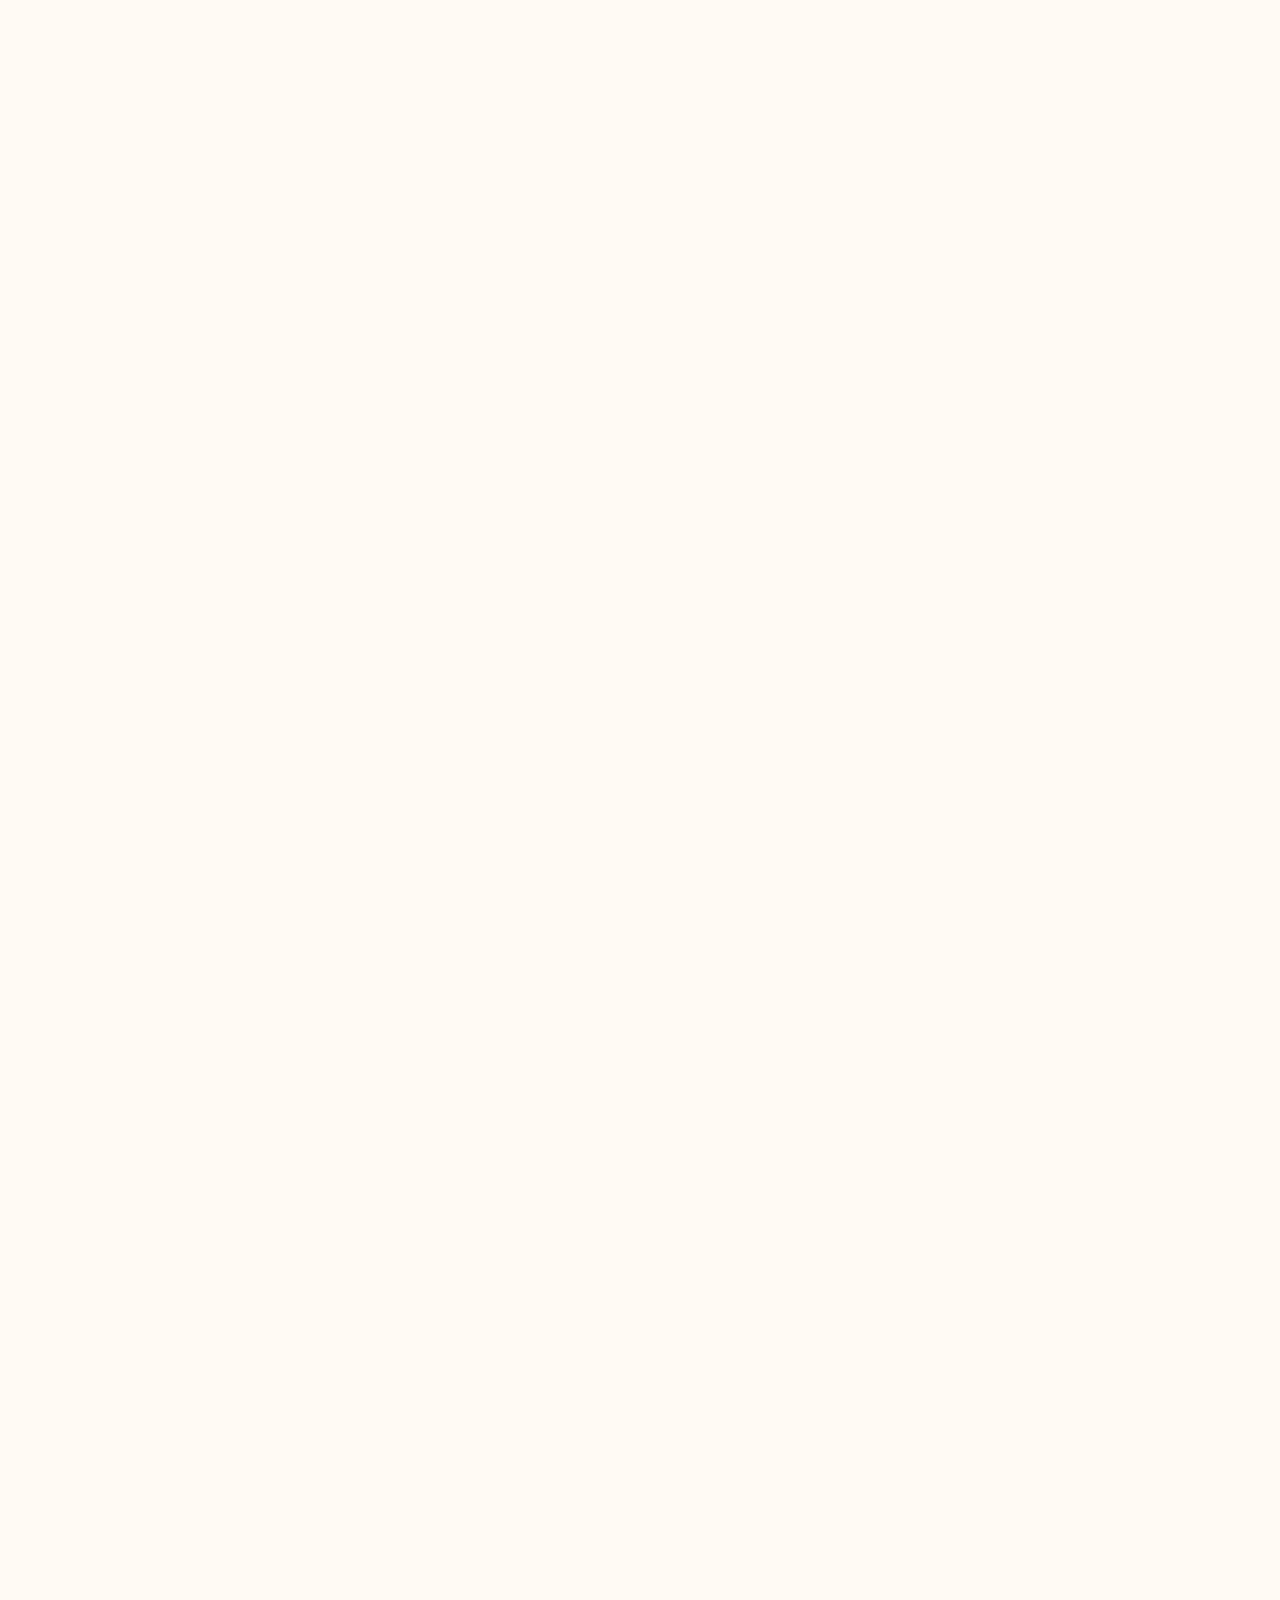
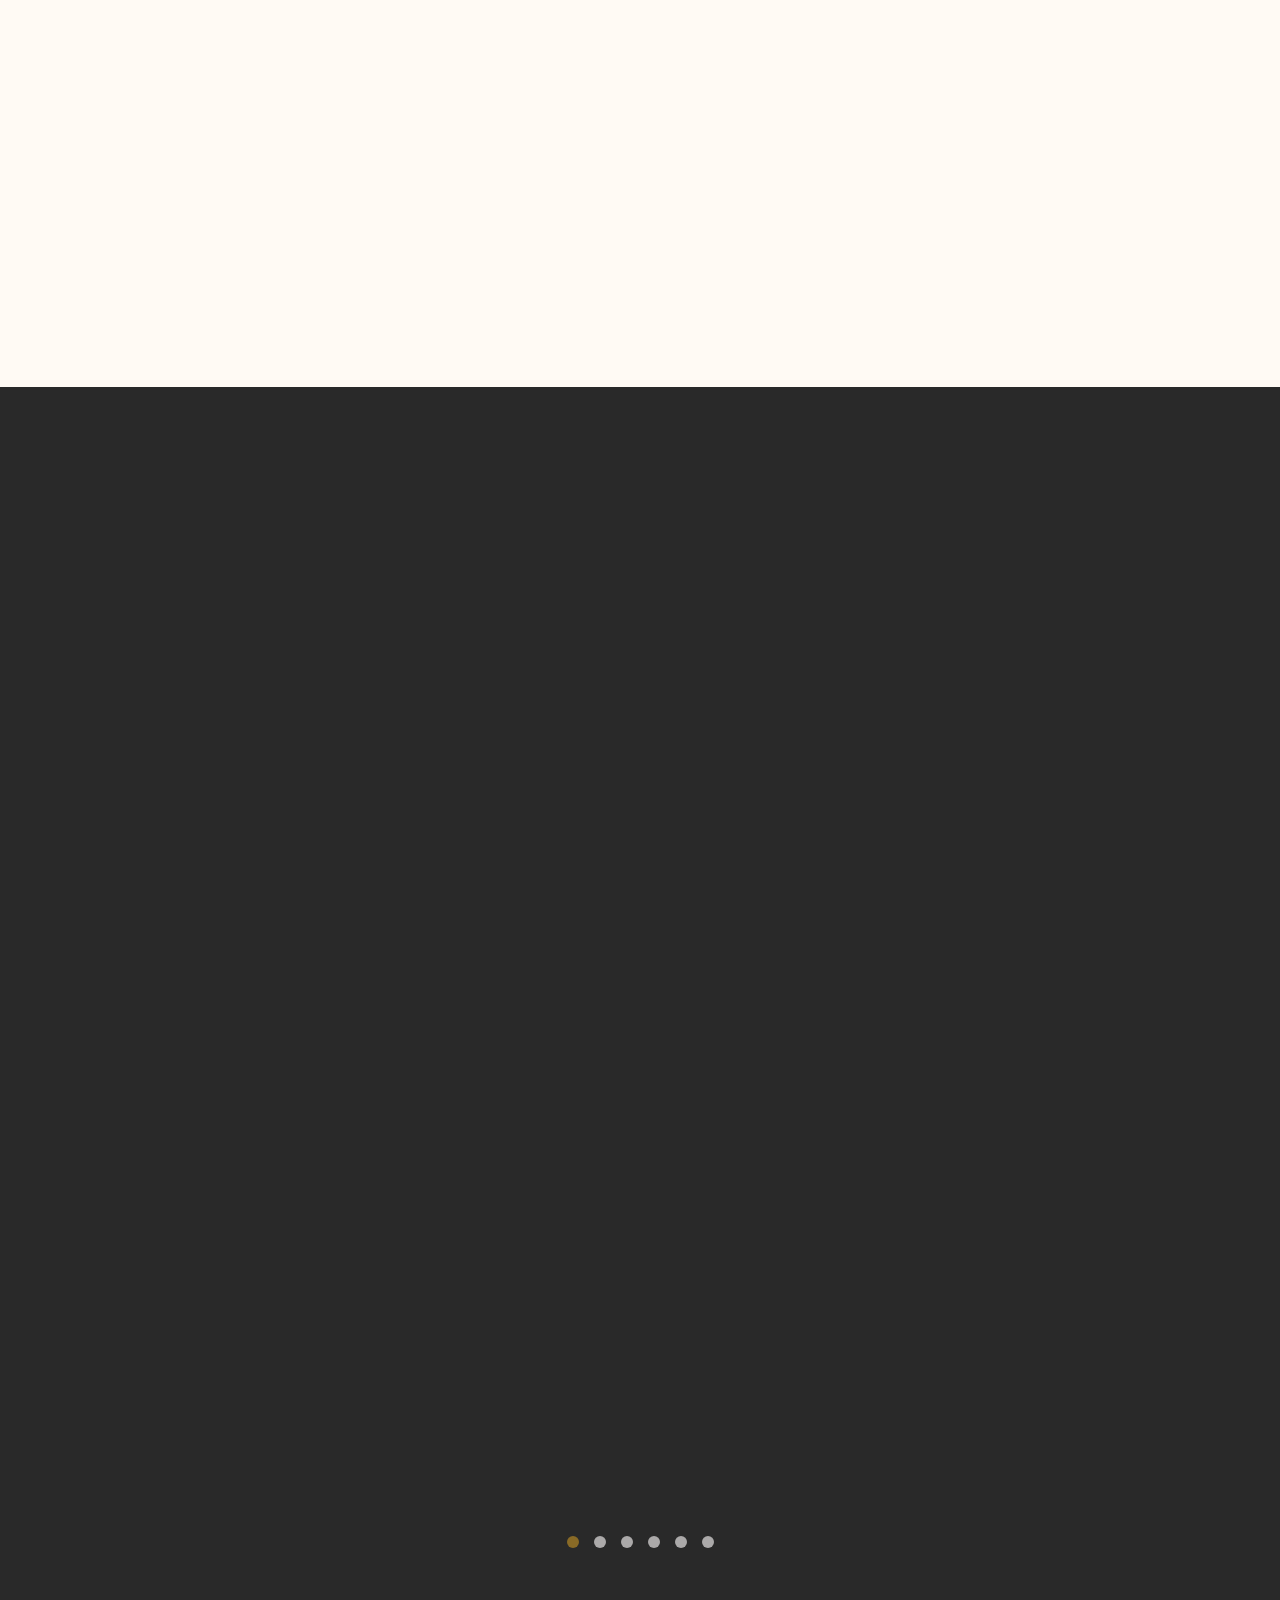
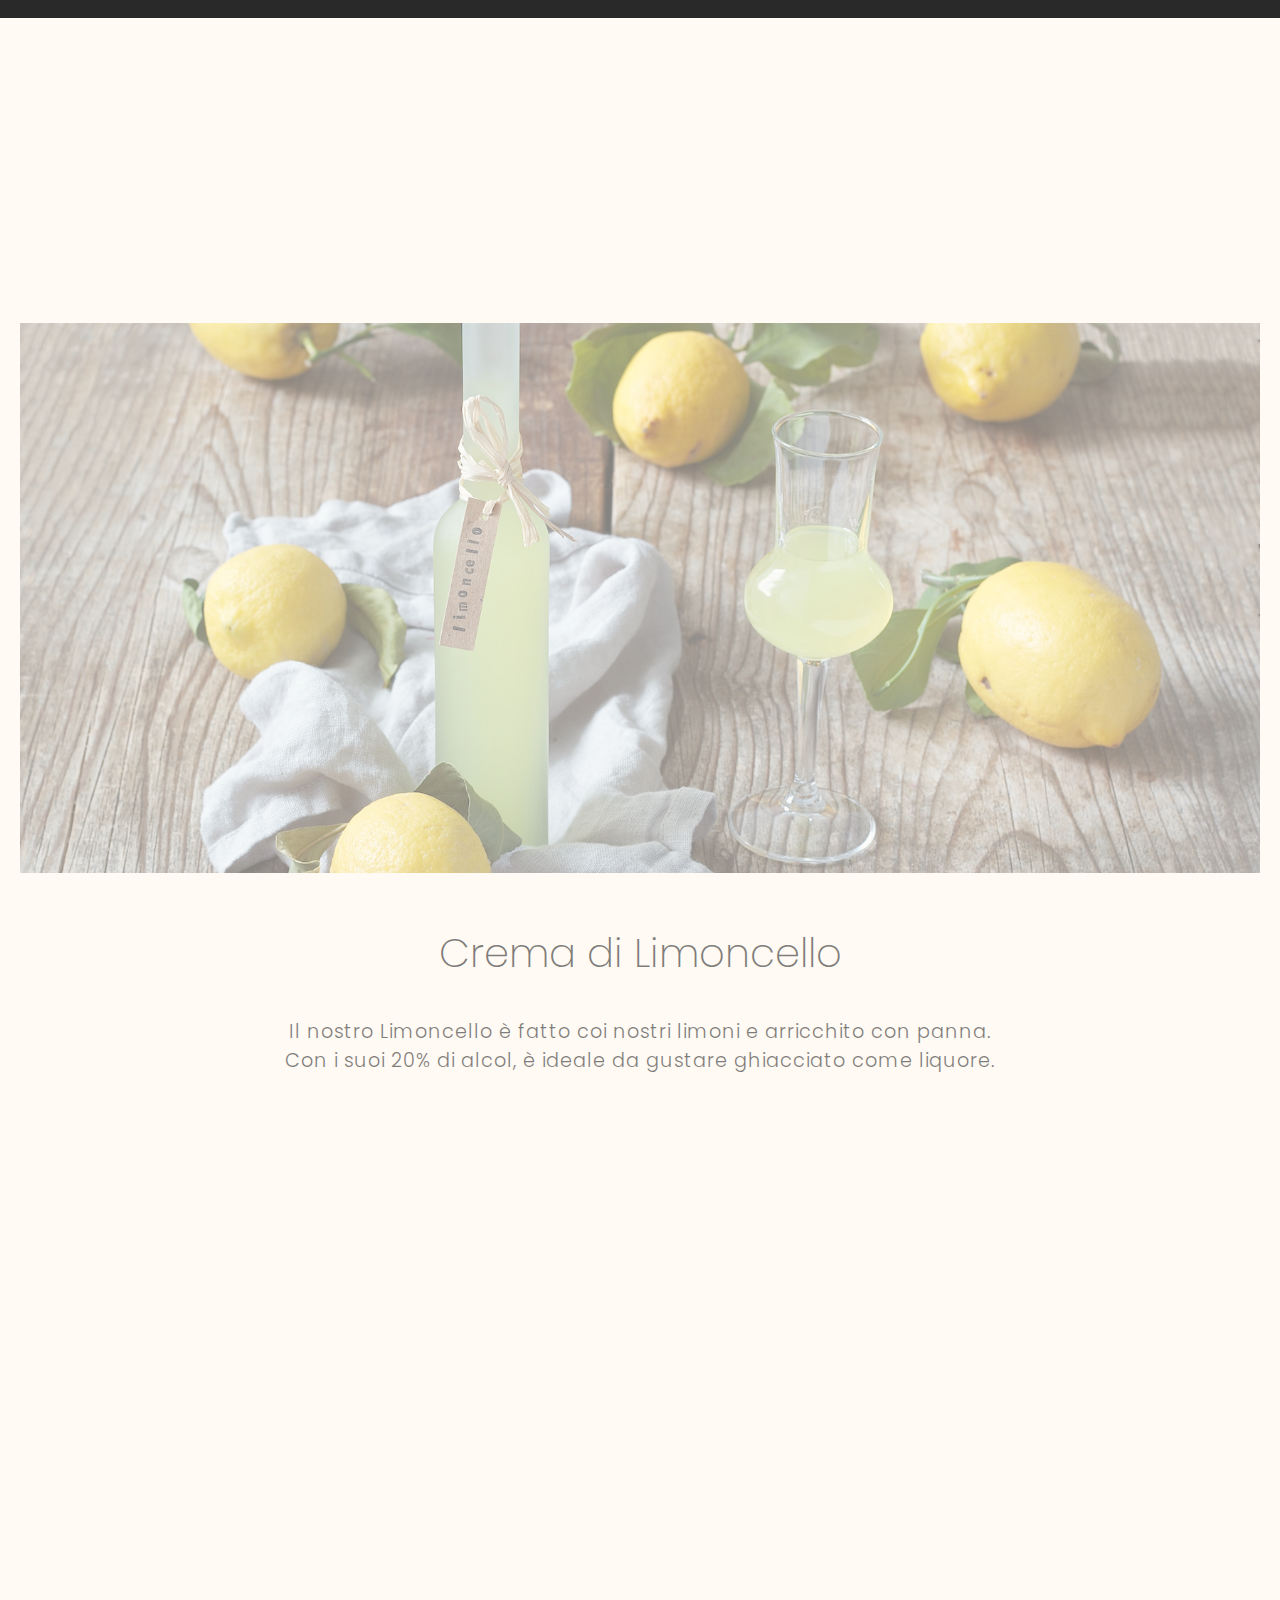
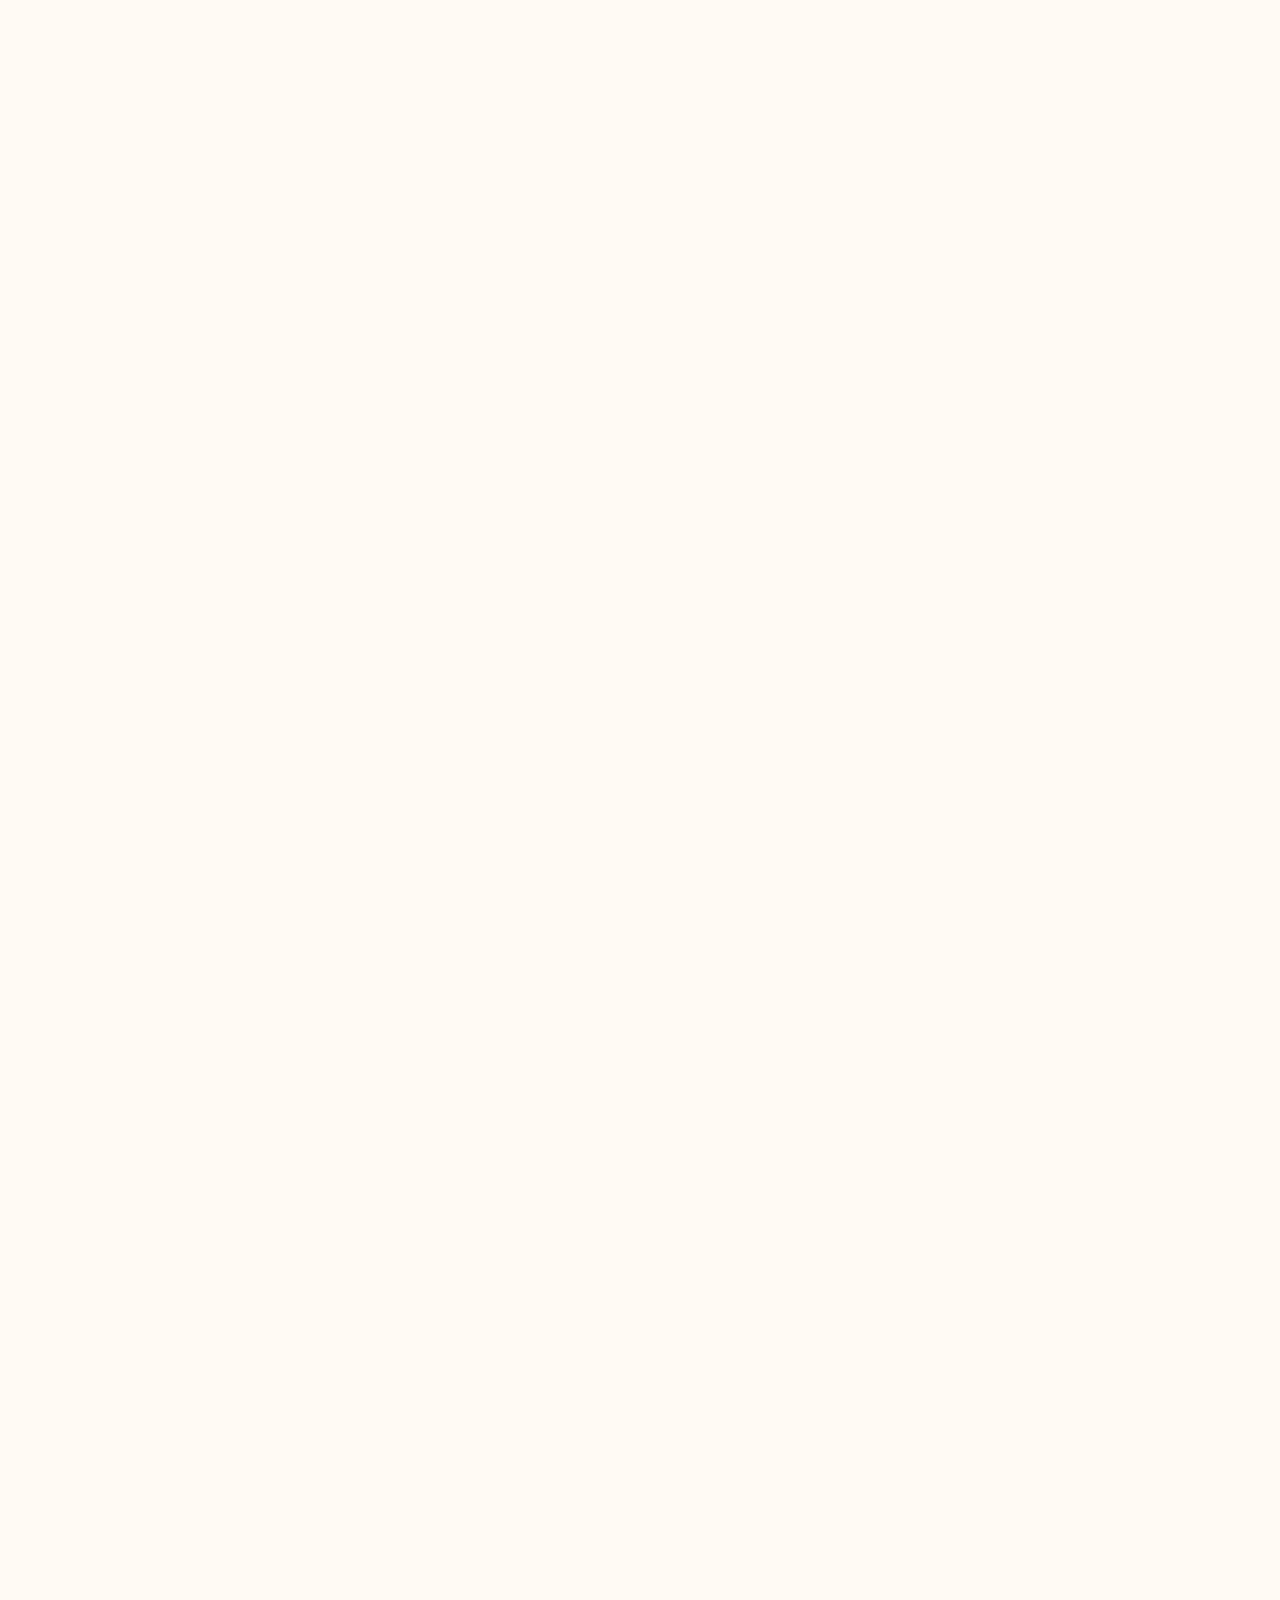
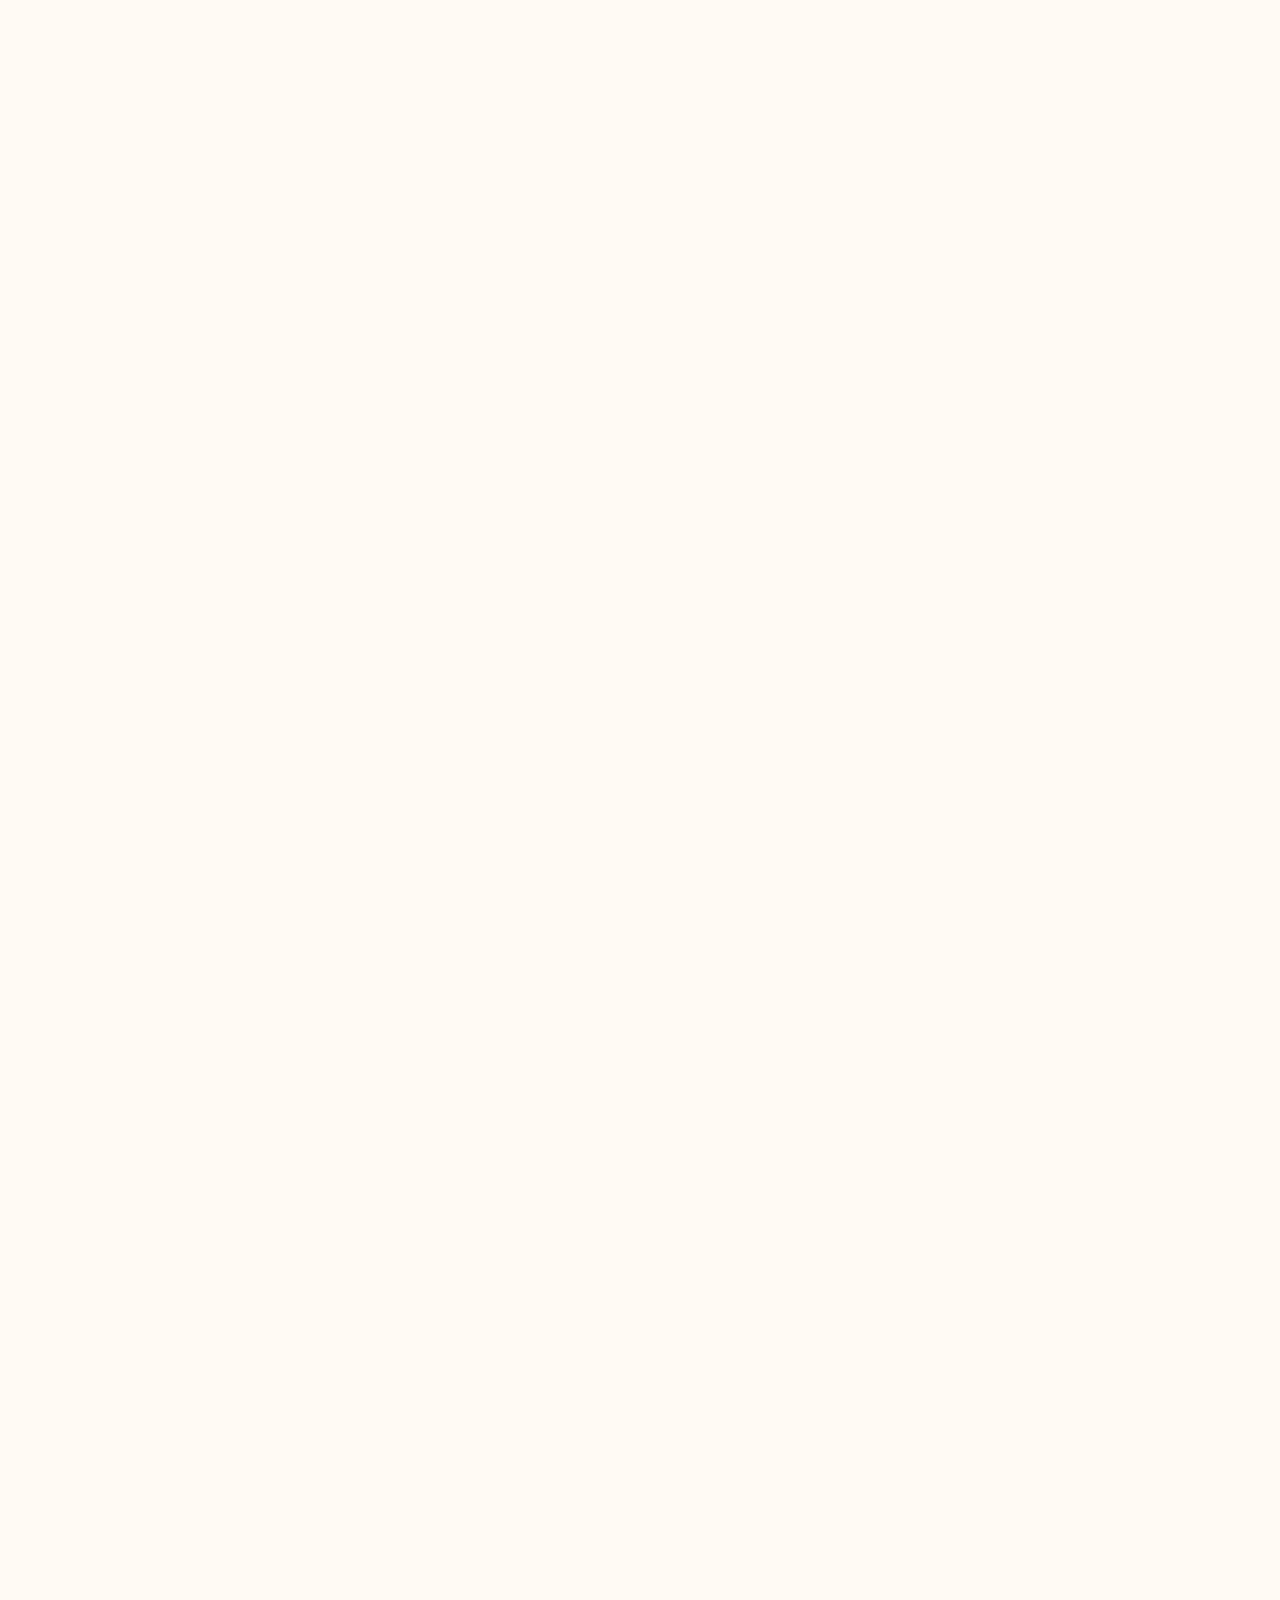
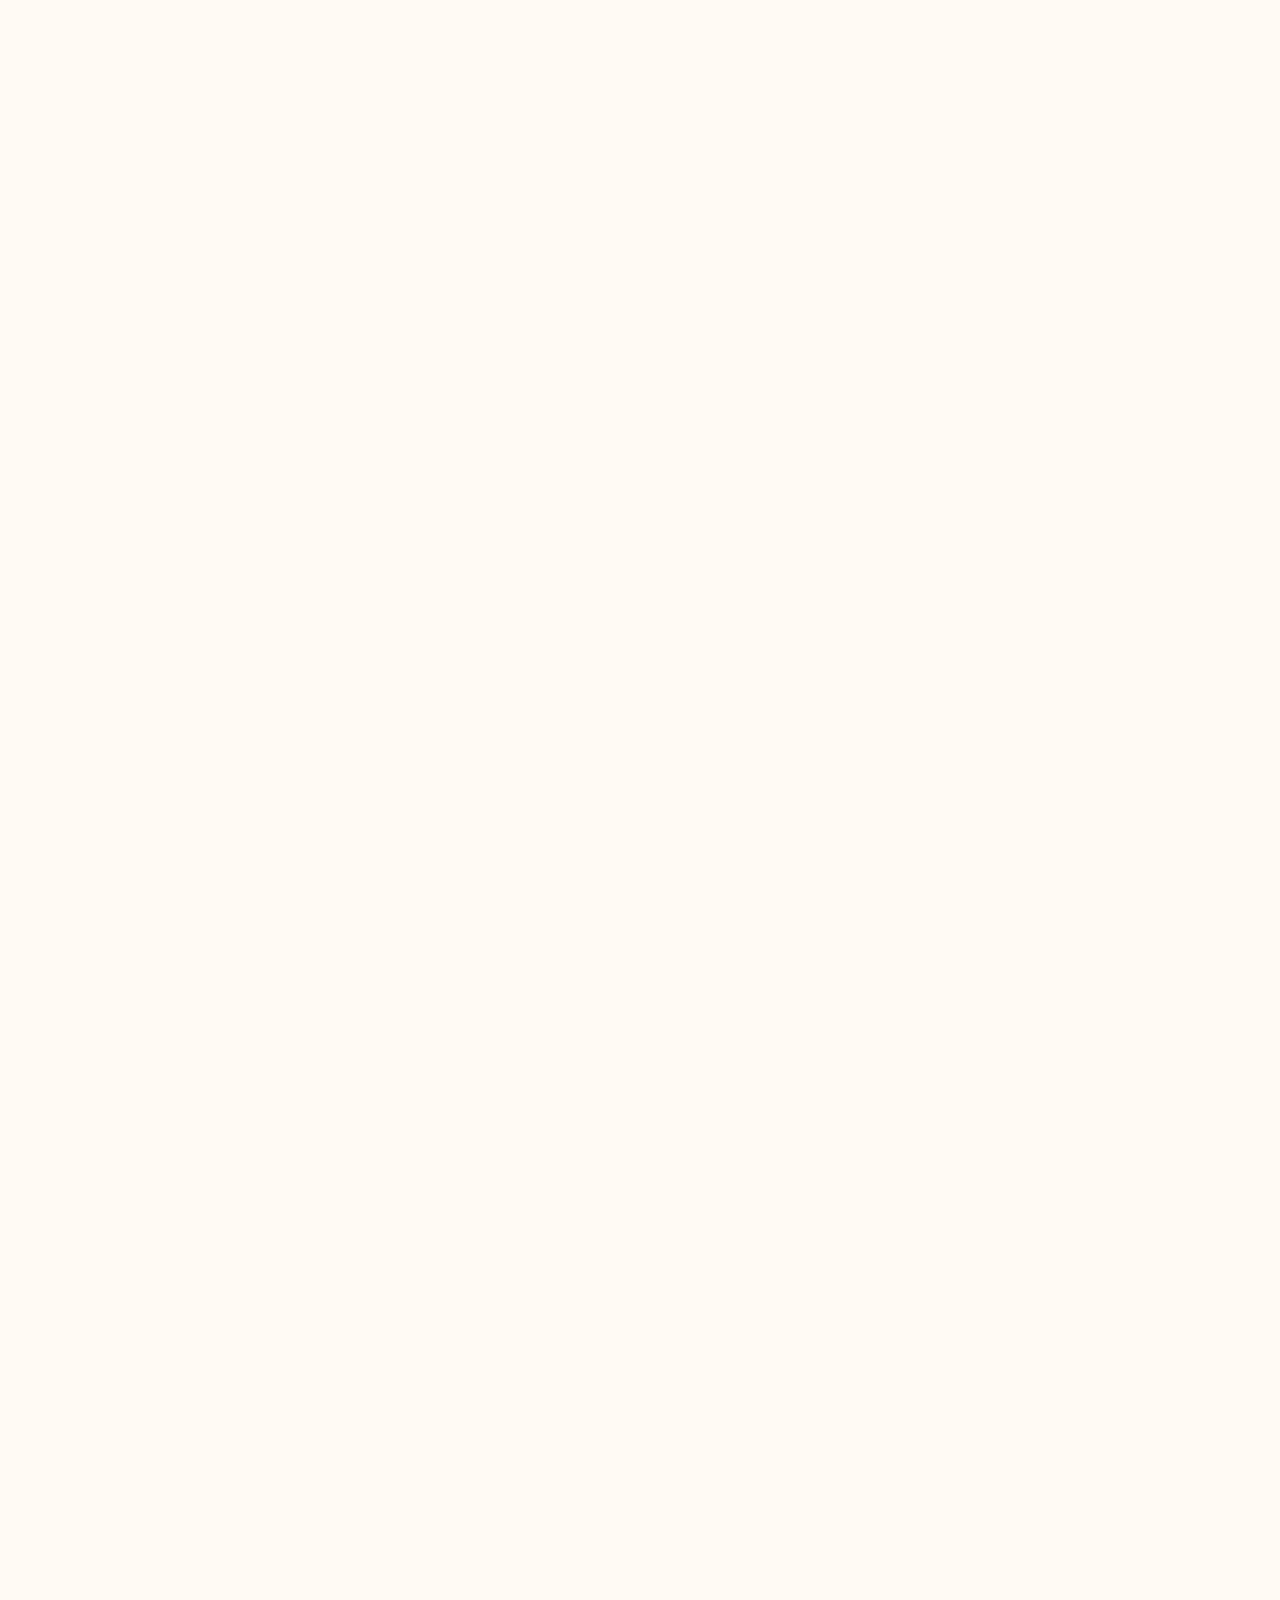
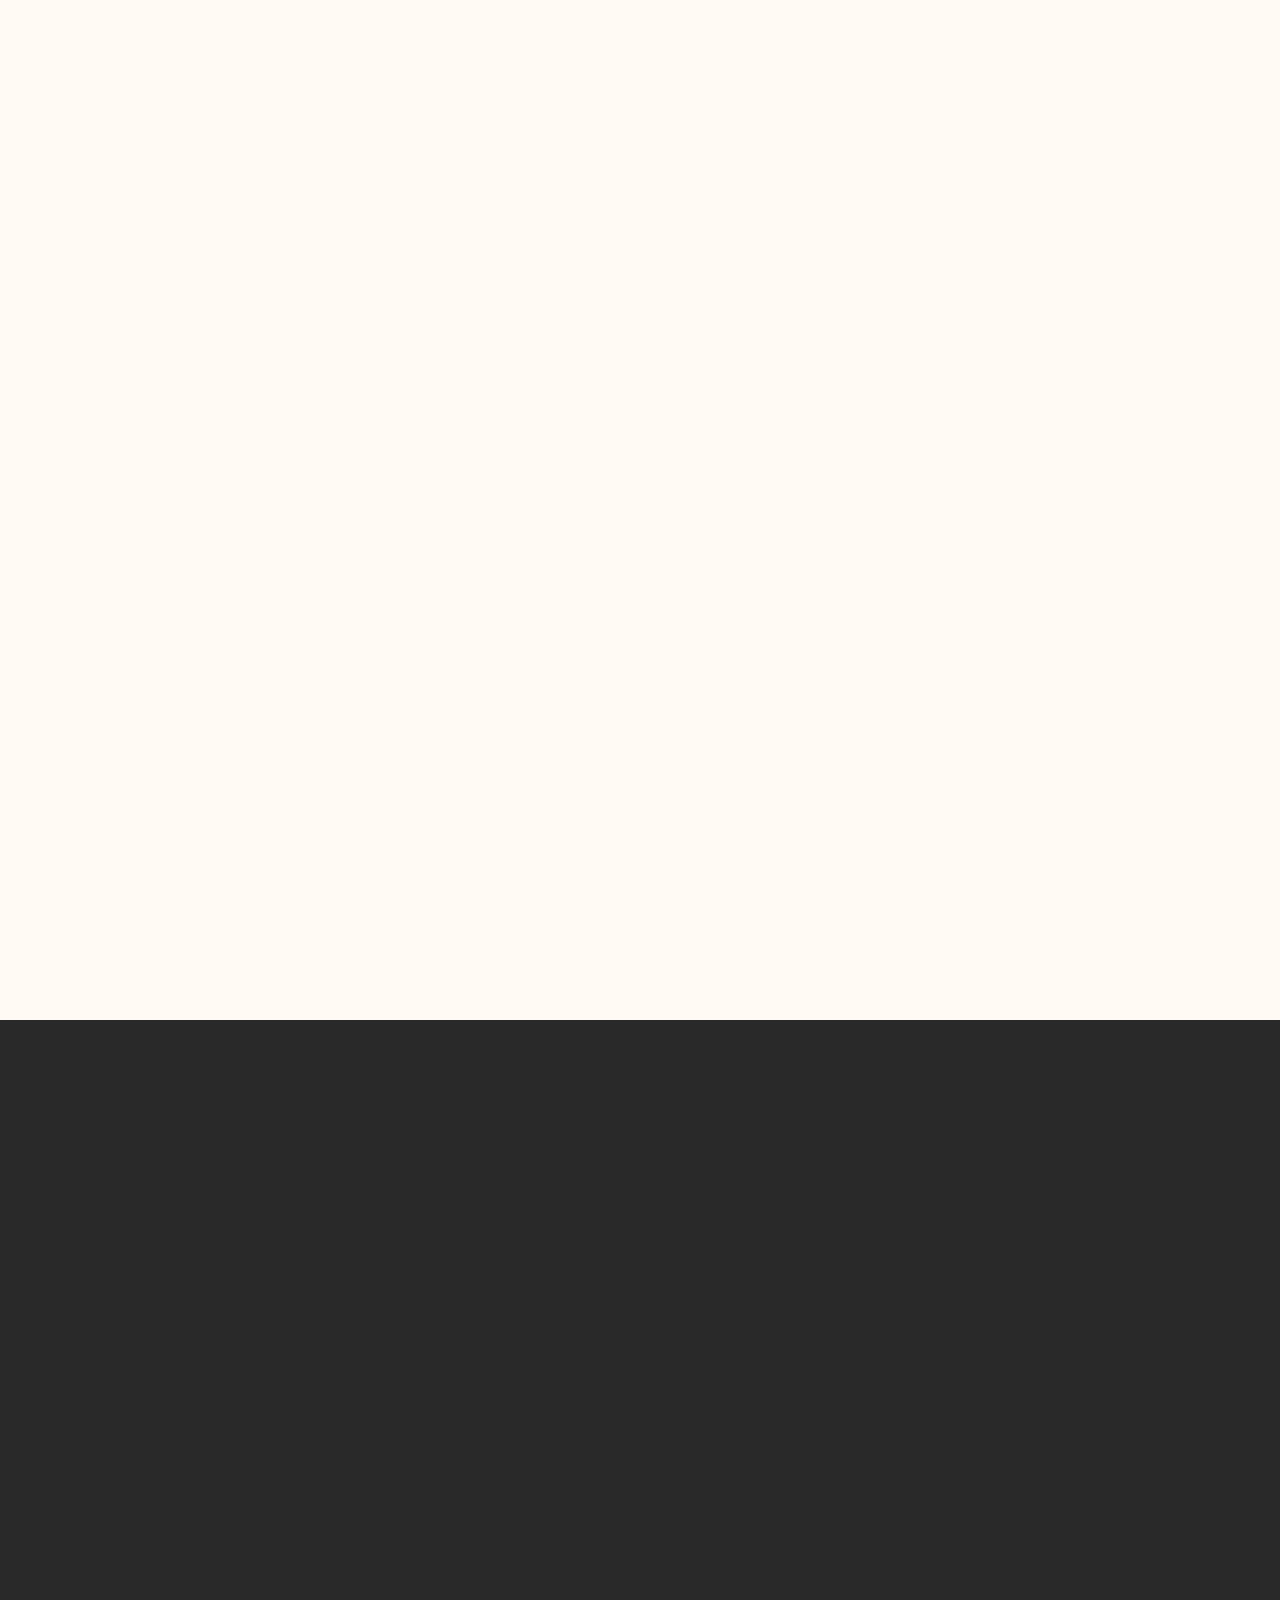
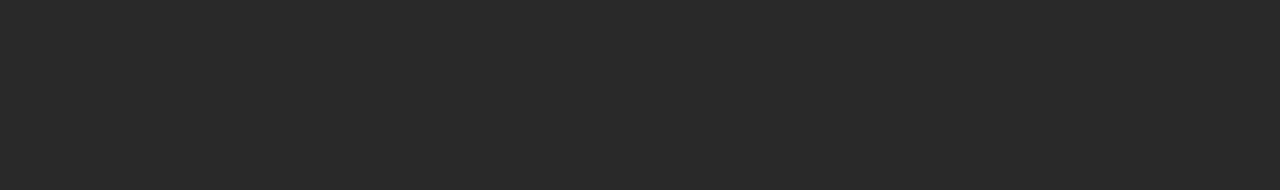
==== commit 1cde270c: "Image slider fixes" ====
--- a/it/index.html
+++ b/it/index.html
@@ -1,11 +1,13 @@
 <!DOCTYPE html>
-<html lang="it">
+<html lang="it" class="no-scroll">
 <head>
     <meta charset="UTF-8">
     <meta name="viewport" content="width=device-width, initial-scale=1.0">
     <title>Ristorante panoramico Leitenschenke al Sentiero di Rogge - Ristorante Leitenschenke</title>
     <meta name="description" content="Vi viziamo con piatti tradizionali dell'Alto Adige fatti in casa con una vista panoramica unica sulla Valle dell'Adige. Sonja e Tobias vi danno un caloroso benvenuto alla Leitenschenke">
     <meta name="keywords" content="Leitenschenke, ristorante leitenschenke, ristorante al sentiero delle rogge, marlinger waalweg">
+    <!-- Android Navigationsleiste (Browser-UI) -->
+    <meta name="theme-color" content="#202125">
     <!-- Anweisung an Suchmaschinen -->
     <meta name="robots" content="index, follow">
     <!-- JSON-LD for Schema Markup -->
@@ -67,15 +69,15 @@
     <link rel="stylesheet" href="../css/bewertungen.css">
     <link rel="stylesheet" href="../css/footer.css">
     <!-- Custom JS -->
-    <script src="../js/root.js" defer></script>
-    <script src="../js/preloader.js" defer></script>
-    <script src="../js/header.js" defer></script>
-    <script src="../js/shortcuts.js" defer></script>
-    <script src="../js/willkommen.js" defer></script>
-    <script src="../js/überUns.js" defer></script>
-    <script src="../js/unsereGerichte.js" defer></script>
-    <script src="../js/unsereProdukte.js" defer></script>
-    <script src="../js/bewertungen.js" defer></script>
+    <script type="module" src="../js/root.js" defer></script>
+    <script type="module" src="../js/preloader.js" defer></script>
+    <script type="module" src="../js/header.js" defer></script>
+    <script type="module" src="../js/shortcuts.js" defer></script>
+    <script type="module" src="../js/willkommen.js" defer></script>
+    <script type="module" src="../js/überUns.js" defer></script>
+    <script type="module" src="../js/unsereGerichte.js" defer></script>
+    <script type="module" src="../js/unsereProdukte.js" defer></script>
+    <script type="module" src="../js/bewertungen.js" defer></script>
     <!-- Poppins Font Google Fonts -->
     <link rel="preconnect" href="https://fonts.googleapis.com">
     <link rel="preconnect" href="https://fonts.gstatic.com" crossorigin>
@@ -87,7 +89,7 @@
 </head>
 <body data-lang="it">
     <div id="preloader">
-        <img src="../img/favicon.png">
+        <img src="../img/favicon.png" alt="Leitenschenke">
     </div>
 
     <header id="navbar">
@@ -112,7 +114,7 @@
             <div class="bar two"></div>
             <div class="bar three"></div>
         </div>
-        <div class="hamburger-bg"></div>
+        <div class="hamburger-bg load"></div>
     </header>
 
     <div class="shortcuts">
@@ -192,14 +194,16 @@
     <main class="willkommen" id="willkommen">
         <div class="landing-page">
             <video autoplay loop muted playsinline id="background-video" preload="auto">
-                <source src="../img/Terasse/MainVidSkyAnimation.mp4" type="video/mp4">
+                <source src="../img/Terasse/TerasseAnimation.mp4" type="video/mp4">
             </video>
-            <span>Benvenuti alla</span>
-            <img src="../img/leitenschenke-transparent.png" alt="Leitenschenke" class="heading">
+            <div class="text-wrapper">
+                <span>Benvenuti alla</span>
+                <img src="../img/leitenschenke-transparent.png" alt="Leitenschenke" class="heading">
+            </div>
             <a href="#überUns"><i class="fa-solid fa-chevron-down"></i></a>
             <div class="news">
                 <span>Saremo di nuovo aperti da sabato 16 marzo!</span>
-                <span>Ad aprile e maggio siamo aperti anche il sabato.!</span>
+                <span>Ad aprile e maggio siamo aperti anche il sabato!</span>
             </div>
         </div>
     </main>
--- a/css/root.css
+++ b/css/root.css
@@ -4,6 +4,7 @@
     box-sizing: border-box;
     list-style: none;
     text-decoration: none;
+    -webkit-tap-highlight-color: transparent;
 }
 
 :root{
@@ -18,7 +19,7 @@
     --title-mb: 35px;
     --load-duration: 1s;
 
-    color-scheme: light; /* only light mode */
+    color-scheme: light; /* pref light mode */
 }
 
 body{
@@ -34,6 +35,11 @@
 html{
     scroll-behavior: smooth;
     overflow-x: hidden;
+}
+
+/* blocks page scrolling (when sidebar is open or when preloader is playing) */
+html.no-scroll {
+    overflow: hidden;
 }
 
 a{
--- a/css/header.css
+++ b/css/header.css
@@ -153,37 +153,58 @@
     }
 }
 
-header nav ul li a {
+header{
     opacity: 0;
+}
+body.page-ready header{
+    animation: fadeIn var(--load-duration) forwards;
+    animation-delay: 1s;
+}
+
+header nav ul li a{
+    opacity: 0;
+}
+body.page-ready header nav ul li a {
     animation: scaleSlideInFromRight var(--load-duration) forwards;
 }
-/* delayed to load after the Leitenschenke heading is loaded and visible */
-header nav ul li:nth-child(1) a {
+body.page-ready header nav ul li:nth-child(1) a {
     animation-delay: 1s; 
 }
-header nav ul li:nth-child(2) a {
+body.page-ready header nav ul li:nth-child(2) a {
     animation-delay: 1.2s;
 }
-header nav ul li:nth-child(3) a {
+body.page-ready header nav ul li:nth-child(3) a {
     animation-delay: 1.4s;
 }
-header nav ul li:nth-child(4) a {
+body.page-ready header nav ul li:nth-child(4) a {
     animation-delay: 1.6s;
 }
-header nav ul li:nth-child(5) a {
+body.page-ready header nav ul li:nth-child(5) a {
     animation-delay: 1.8s;
 }
-
 
 header .language-settings a{
     opacity: 0;
+}
+body.page-ready header .language-settings a{
     animation: scaleSlideInFromRight var(--load-duration) forwards;
 }
-header .language-settings a:nth-child(1){
+body.page-ready header .language-settings a:nth-child(1){
     animation-delay: 2s;
 }
-header .language-settings a:nth-child(2){
+body.page-ready header .language-settings a:nth-child(2){
     animation-delay: 2.2s;
+}
+
+.hamburger-bg{
+    opacity: 1;
+}
+.hamburger-bg.load{
+    opacity: 0;
+}
+body.page-ready .hamburger-bg.load{
+    animation: fadeIn var(--load-duration);
+    animation-delay: 1.5s;
 }
 
 
@@ -206,34 +227,32 @@
 }
 
 
-/* first size of hamburger as sidebar */
+                                    /* first size of hamburger as sidebar */
 @media (max-width: 1450px) {
     header{
         position: fixed;
         top: 0;
-        height: 100%;
+        height: 100dvh;
         width: 600px;
         display: flex;
         align-items: center;
         justify-content: start;
         flex-direction: column;
         padding: 50px 0 100px 0;
-        background: var(--accent-color-dark) !important;
+        background: var(--accent-color-dark);
         transform: translateX(-100%);
-        transition: transform 0.7s, background 1s;
-    }
-
-    /* html div to create de curved background behind the hamburger */
+        transition: transform 0.7s;
+    }
+
     header .hamburger-bg{
         position: absolute;
         top: 0;
         right: 0;
-        transform: translateX(100%); /* on the right edge of the navbar */
+        transform: translateX(100%);
         width: 80px;
         height: 60px;
-        background: var(--accent-color-dark) !important;
+        background: var(--accent-color-dark);
         border-radius:  0 0 40% 0;
-        transition: opacity 0.2s, background 1s;
     }
 
     header nav{
@@ -295,7 +314,6 @@
     header nav ul li a.active{
         color: var(--accent-color);
     }
-
 
     /* hamburger styling */
     .hamburger{
@@ -453,11 +471,26 @@
     header .logo{
         width: 60%;
     }
+    header .hamburger-bg{
+        transition: opacity 0.3s;
+    }
+    header .hamburger-bg.hidden{
+        opacity: 0;
+    }
 }
 
 @media (max-width: 550px){
     header .logo{
         width: 80%;
+    }
+    header .hamburger-bg{
+        width: 60px;
+        height: 50px;
+    }
+    .hamburger{
+        top: 5px;
+        right: -50px;
+        scale: 0.8;
     }
 }
 
--- a/css/shortcuts.css
+++ b/css/shortcuts.css
@@ -116,12 +116,34 @@
 
 .desktop-shortcuts{
     opacity: 0;
+}
+body.page-ready .desktop-shortcuts{
     animation: slideInFromRight var(--load-duration) forwards;
-    animation-delay: 1s;
-}
-
-
-
+    animation-delay: 2.4s;
+}
+
+@keyframes fadeInFromBottom{
+    0%{
+        opacity: 0;
+        bottom: -50px;
+    }
+    50%{
+        opacity: 0.7;
+        bottom: -1px;
+    }
+    100%{
+        opacity: 1;
+        bottom: -1px;
+    }
+}
+
+.mobile-shortcuts{
+    opacity: 0;
+}
+body.page-ready .mobile-shortcuts{
+    animation: fadeInFromBottom var(--load-duration) forwards;
+    animation-delay: 1.5s;
+}
 
 
 
@@ -224,29 +246,4 @@
     .mobile-shortcuts .shortcut.öffnungszeiten .details .close i{
         font-size: 1.1rem;
     }
-
-
-
-
-    /* Animations on page load */
-    @keyframes fadeInFromBottom{
-        0%{
-            opacity: 0;
-            bottom: -50px;
-        }
-        50%{
-            opacity: 0.7;
-            bottom: -1px;
-        }
-        100%{
-            opacity: 1;
-            bottom: -1px;
-        }
-    }
-
-    .mobile-shortcuts{
-        opacity: 0;
-        animation: fadeInFromBottom var(--load-duration) forwards;
-        animation-delay: 0.2s;
-    }
 }--- a/css/willkommen.css
+++ b/css/willkommen.css
@@ -1,51 +1,41 @@
 .willkommen .landing-page{
-    /* Background Gradient ist set trough JS after Video is loaded */
     position: relative;
+    height: 100svh;
+    background: radial-gradient(circle at 50% 30%, rgba(0, 0, 0, 0.2) 10%, rgba(64, 62, 70, 0) 40%, rgba(57, 56, 61, 0.1) 90%), linear-gradient(to bottom, rgba(72, 68, 103, 0.1) 0%, rgba(72, 68, 103, 0.1) 10%, rgba(72, 68, 103, 0) 20%, rgba(72, 68, 103, 0) 100%);
+}
+
+.willkommen .landing-page #background-video {
+    position: absolute;
+    top: 0;
+    left: 0;
     width: 100%;
-    height: 100svh;
-    overflow: hidden; /* Versteckt überstehende Teile des Videos */
-    padding: 20vh 0 0 0; /* spaces the heading from the top */
-}
-
-.willkommen .landing-page #background-video {
-    position: absolute;
-    top: 50%;
+    height: 100%;
+    object-fit: cover;
+    object-position: center 65%;
+    z-index: -1;
+}
+
+.willkommen .landing-page .text-wrapper{
+    position: absolute;
+    top: 20%;
     left: 50%;
-    transform: translate(-50%, -50%);
-    min-width: 100%;
-    min-height: 104%; /* to give enough high for it to float */
-    z-index: -1; /* Stellt das Video hinter den Inhalt */
-    animation: float 15s infinite;
-}
-
-
-/* BG Video Animation */
-@keyframes float {
-    0% {
-        transform: translate(-50%, -50%);
-    }
-    50% {
-        transform: translate(-50%, -51.8%);
-    }
-    100% {
-        transform: translate(-50%, -50%);
-    }
-}
-
+    transform: translateX(-50%);
+    display: flex;
+    flex-direction: column;
+    align-items: center;
+    justify-content: center;
+    gap: 20px;
+    width: 80%;
+    max-width: 700px;
+}
 
 .willkommen .landing-page span{
     color: rgb(239, 239, 239);
     font-size: 1.2rem;
-    text-align: center;
-    display: block;
-    margin-bottom: 20px;
 }
 
 .willkommen .landing-page img.heading{
-    width: 700px;
-    position: absolute;
-    left: 50%;
-    transform: translateX(-50%);
+    width: 100%;
 }
 
 .willkommen .landing-page i {
@@ -60,13 +50,16 @@
     border-radius: 50%;
 }
 
-.willkommen .landing-page i {
-    opacity: 0;
-    animation: wiggleContinuous 4s infinite 2.5s, fadeIn calc(var(--load-duration) + 1s) forwards 1.5s; /* fadeIn is defined at  on page load animations underneath */
+.willkommen .landing-page i{
+    opacity: 0;
+}
+/* Page Load Animation */
+body.page-ready .willkommen .landing-page i {
+    animation: wiggleContinuous 4s infinite 3s, fadeIn calc(var(--load-duration) + 1s) forwards 2.8s; /* fadeIn is defined at  on page load animations underneath */
 }
 /* Hover effect */
 .willkommen .landing-page i:hover {
-    animation: wiggle 0.5s, fadeIn calc(var(--load-duration) + 1s) forwards 1.5s;
+    animation: wiggle 0.5s, fadeIn calc(var(--load-duration) + 1s) forwards 2.8s; /* restate fadeIn to not overwrite it */
 }
 /* Onclick animation */
 .willkommen .landing-page i.animated {
@@ -99,8 +92,6 @@
 @keyframes swipe{
     0%{
         transform: translate(-50%, 0%);
-    }
-    50%{
         opacity: 1;
     }
     100%{
@@ -159,6 +150,7 @@
 
 
 
+
 /* Page Load Animations */
 @keyframes fadeIn {
     from {
@@ -169,19 +161,25 @@
     }
 }
 
-.willkommen .landing-page span {
-    opacity: 0;
+.willkommen .landing-page span{
+    opacity: 0;
+}
+body.page-ready .willkommen .landing-page span {
     animation: fadeIn calc(var(--load-duration) + 1s) forwards; /* add 1s to the root load duration */
-    animation-delay: 0.2s; /* delays the animation after page loads */
-}
-
-.willkommen .landing-page img.heading {
-    opacity: 0;
+    animation-delay: .3s; /* delays the animation after page loads */
+}
+.willkommen .landing-page img.heading{
+    opacity: 0;
+}
+body.page-ready .willkommen .landing-page img.heading {
     animation: fadeIn calc(var(--load-duration) + 1s) forwards; /* add 1s to the root load duration */
-    animation-delay: 0.2s; /* delays the animation after page loads */
-}
-
+    animation-delay: .3s; /* delays the animation after page loads */
+}
+
+
+/* !!!!!!!!!!!!!!!!!!!!!!!!!!!!!!!!!!!!!!!!!!!! */
 /* Arrow Down Page Load Animation is set above */
+
 
 @keyframes newsSlideInFromRight{
     0%{
@@ -193,19 +191,24 @@
         transform: translate(0, 120px);
     }
 }
-
 .willkommen .landing-page .news{
     opacity: 0;
+}
+body.page-ready .willkommen .landing-page .news{
     animation: newsSlideInFromRight var(--load-duration) forwards;
-    animation-delay: 1s;
-}
-
-
-
-
-
-
-                                         /* Media Queries */
+    animation-delay: 2.6s;
+}
+
+
+
+
+
+
+
+
+
+/* Media Queries */
+
 /* same vw where mobile shortcuts are shown at the bottom and desktop shortcuts are hidden which creates space above */
 @media (max-height: 750px) and (max-width: 750px) {
     /* delete transform to put the news higher to not clash with the arrow down on mobile*/
@@ -214,7 +217,7 @@
     }
 }
 
-/* font adjusts */
+/* news */
 @media screen and (max-width: 1600px){
     .willkommen .landing-page .news span{
         font-size: 1.1rem;
@@ -230,52 +233,43 @@
         font-size: 0.9rem;
     }
 }
-@media (max-width: 600px){
-    .willkommen .landing-page img.heading{
-        width: 100%;
-    }
+@media screen and (max-width: 500px){
+    .willkommen .landing-page .news span{
+        font-size: 0.8rem;
+    }
+}
+@media screen and (max-width: 430px){
+    .willkommen .landing-page .news span{
+        font-size: 0.7rem;
+    }
+}
+@media screen and (max-width: 380px){
+    .willkommen .landing-page .news span{
+        font-size: 0.6rem;
+    }
+}
+@media screen and (max-width: 330px){
+    .willkommen .landing-page .news span{
+        font-size: 0.5rem;
+    }
+}
+
+/* text wrapper */
+@media (max-width: 800px){
     .willkommen .landing-page span{
         font-size: 1.1rem;
     }
 }
-@media screen and (max-width: 500px){
-    .willkommen .landing-page .news span{
-        font-size: 0.8rem;
-    }
-}
-@media screen and (max-width: 430px){
-    .willkommen .landing-page .news span{
-        font-size: 0.7rem;
-    }
-}
-@media screen and (max-width: 380px){
-    .willkommen .landing-page .news span{
-        font-size: 0.6rem;
-    }
-}
-@media screen and (max-width: 330px){
-    .willkommen .landing-page .news span{
-        font-size: 0.5rem;
-    }
-}
-
-/* Background Video Adjustment */
+@media (max-width: 600px){
+    .willkommen .landing-page .text-wrapper{
+        width: 90%;
+    }
+}
 @media (max-width: 500px){
-    .willkommen .landing-page #background-video {
-        left: 10%;
-    }
-}
-@media (max-width: 400px){
-    .willkommen .landing-page #background-video {
-        left: 0%;
-    }
-}
-
-/* Height Querys */
-@media (max-height: 900px){
-    .willkommen .landing-page #background-video {
-        top: 40%;  /* to make more of the terasse visible */
-        min-height: 100%;
-        animation: unset; /* delete animation on mobile to avoid underflow */
+    .willkommen .landing-page .text-wrapper{
+        width: 100%;
+    }
+    .willkommen .landing-page span{
+        font-size: 1rem;
     }
 }--- a/css/überUns.css
+++ b/css/überUns.css
@@ -68,7 +68,6 @@
     height: 100%;
     width: fit-content;
     transition: transform 1s ease;
-    cursor: grab;
 }
 
 .überUns .slider-container .slider.grabbing{
--- a/css/unsereGerichte.css
+++ b/css/unsereGerichte.css
@@ -69,7 +69,6 @@
     width: fit-content;
     height: 100%;
     transition: transform 1s ease;
-    cursor: grab;
 }
 
 .unsereGerichte .slider-container .slider.grabbing{
